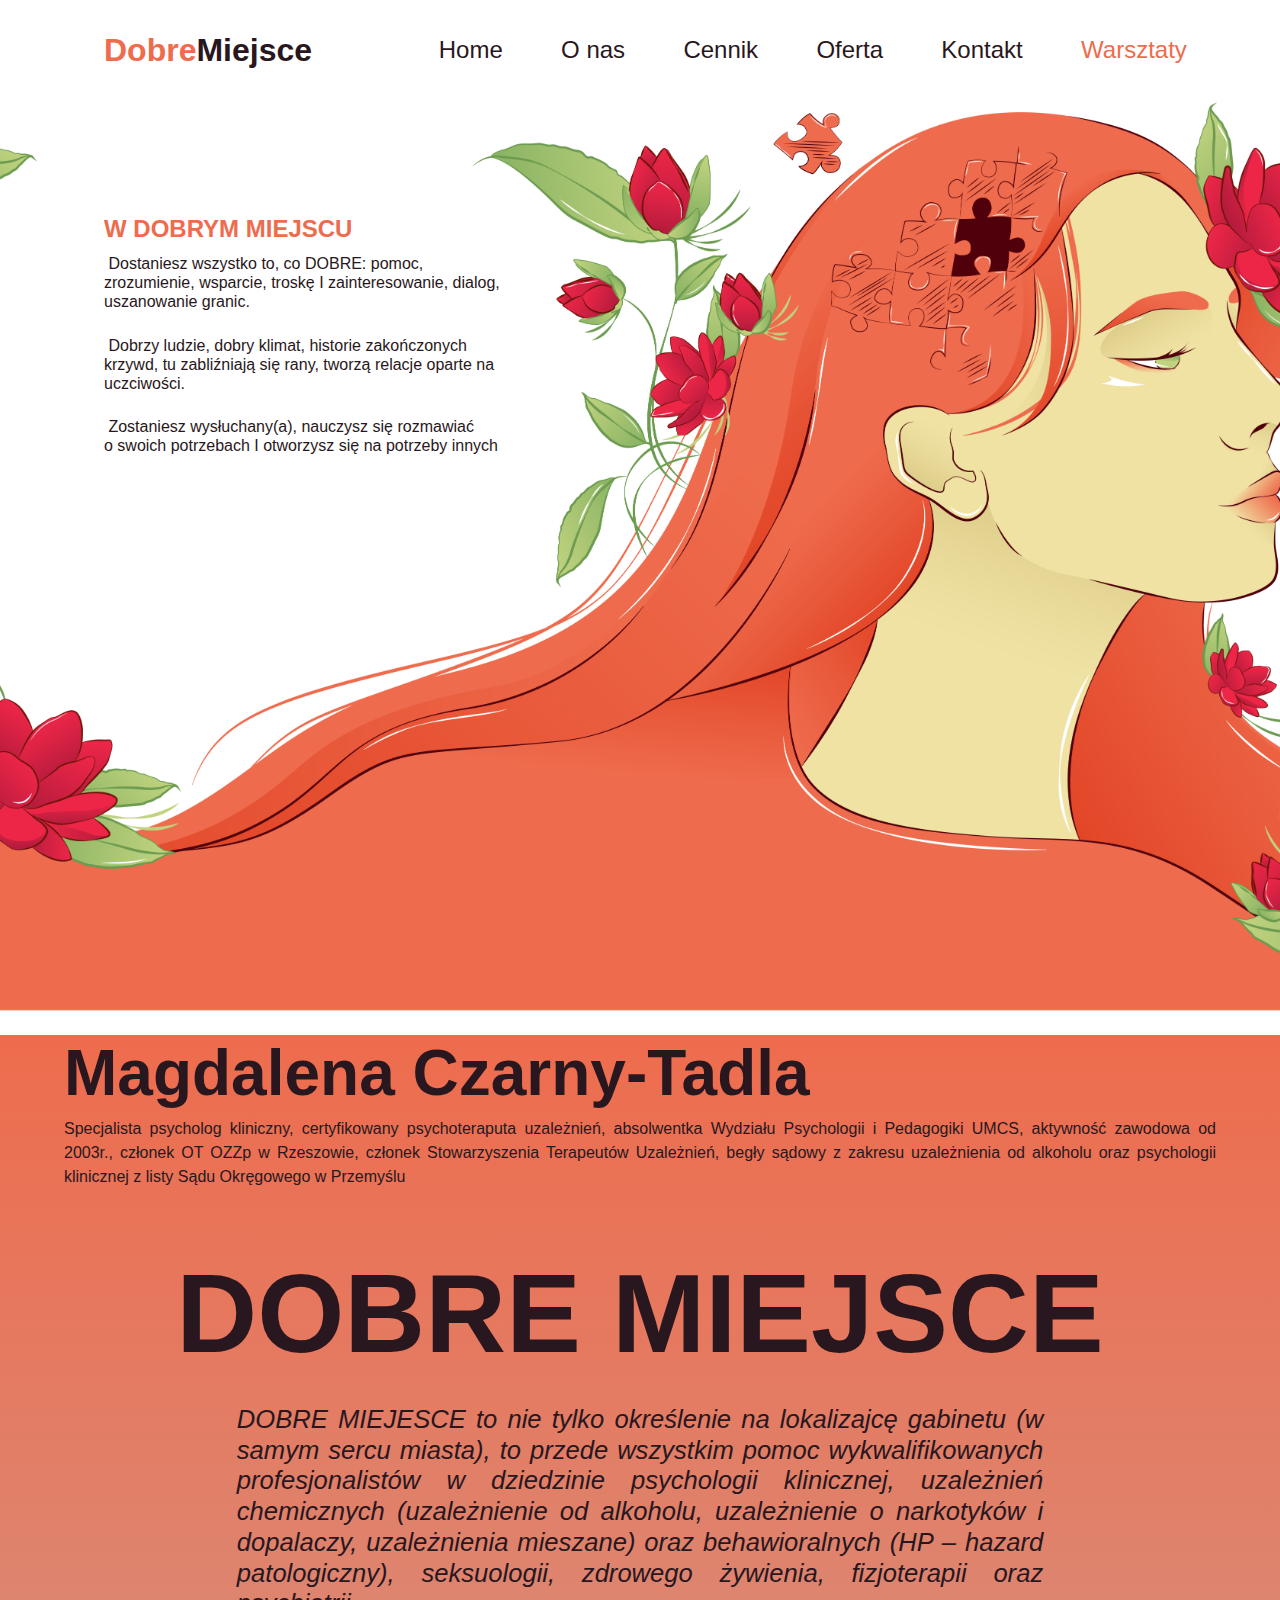
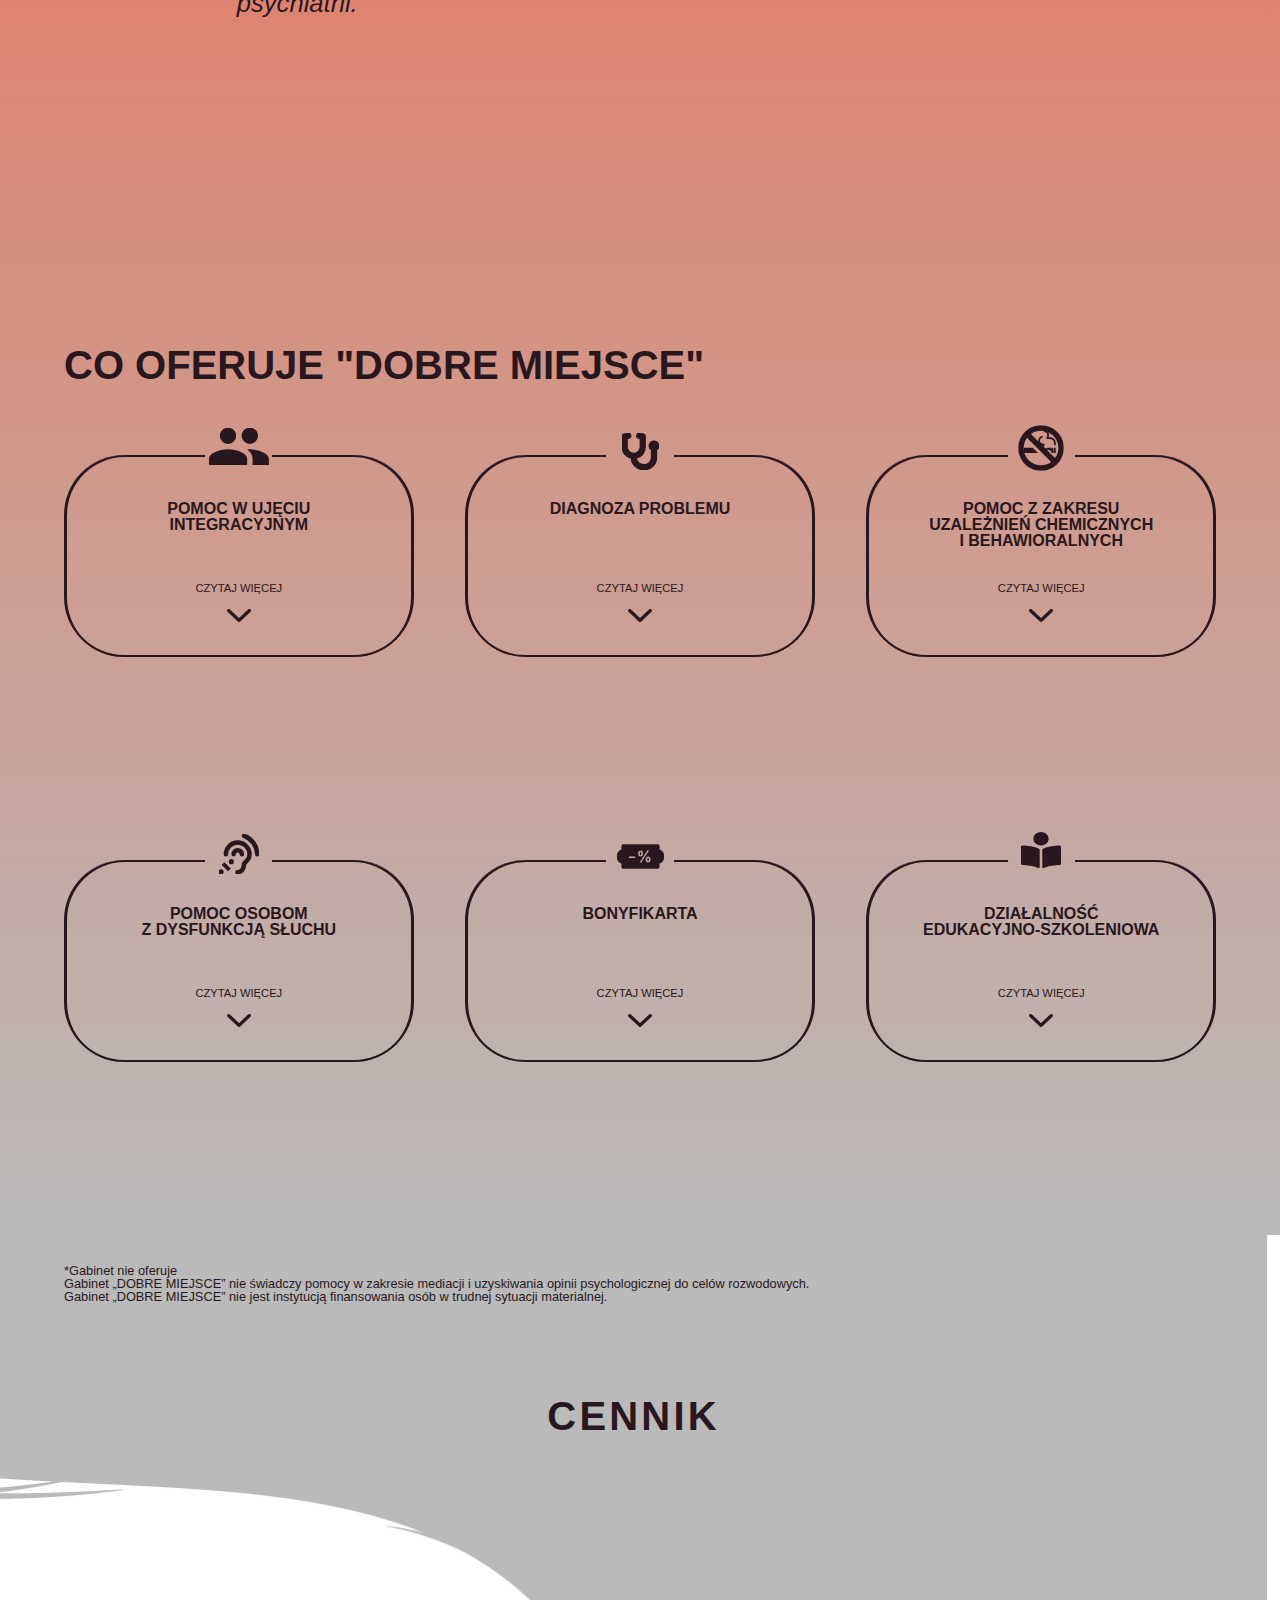
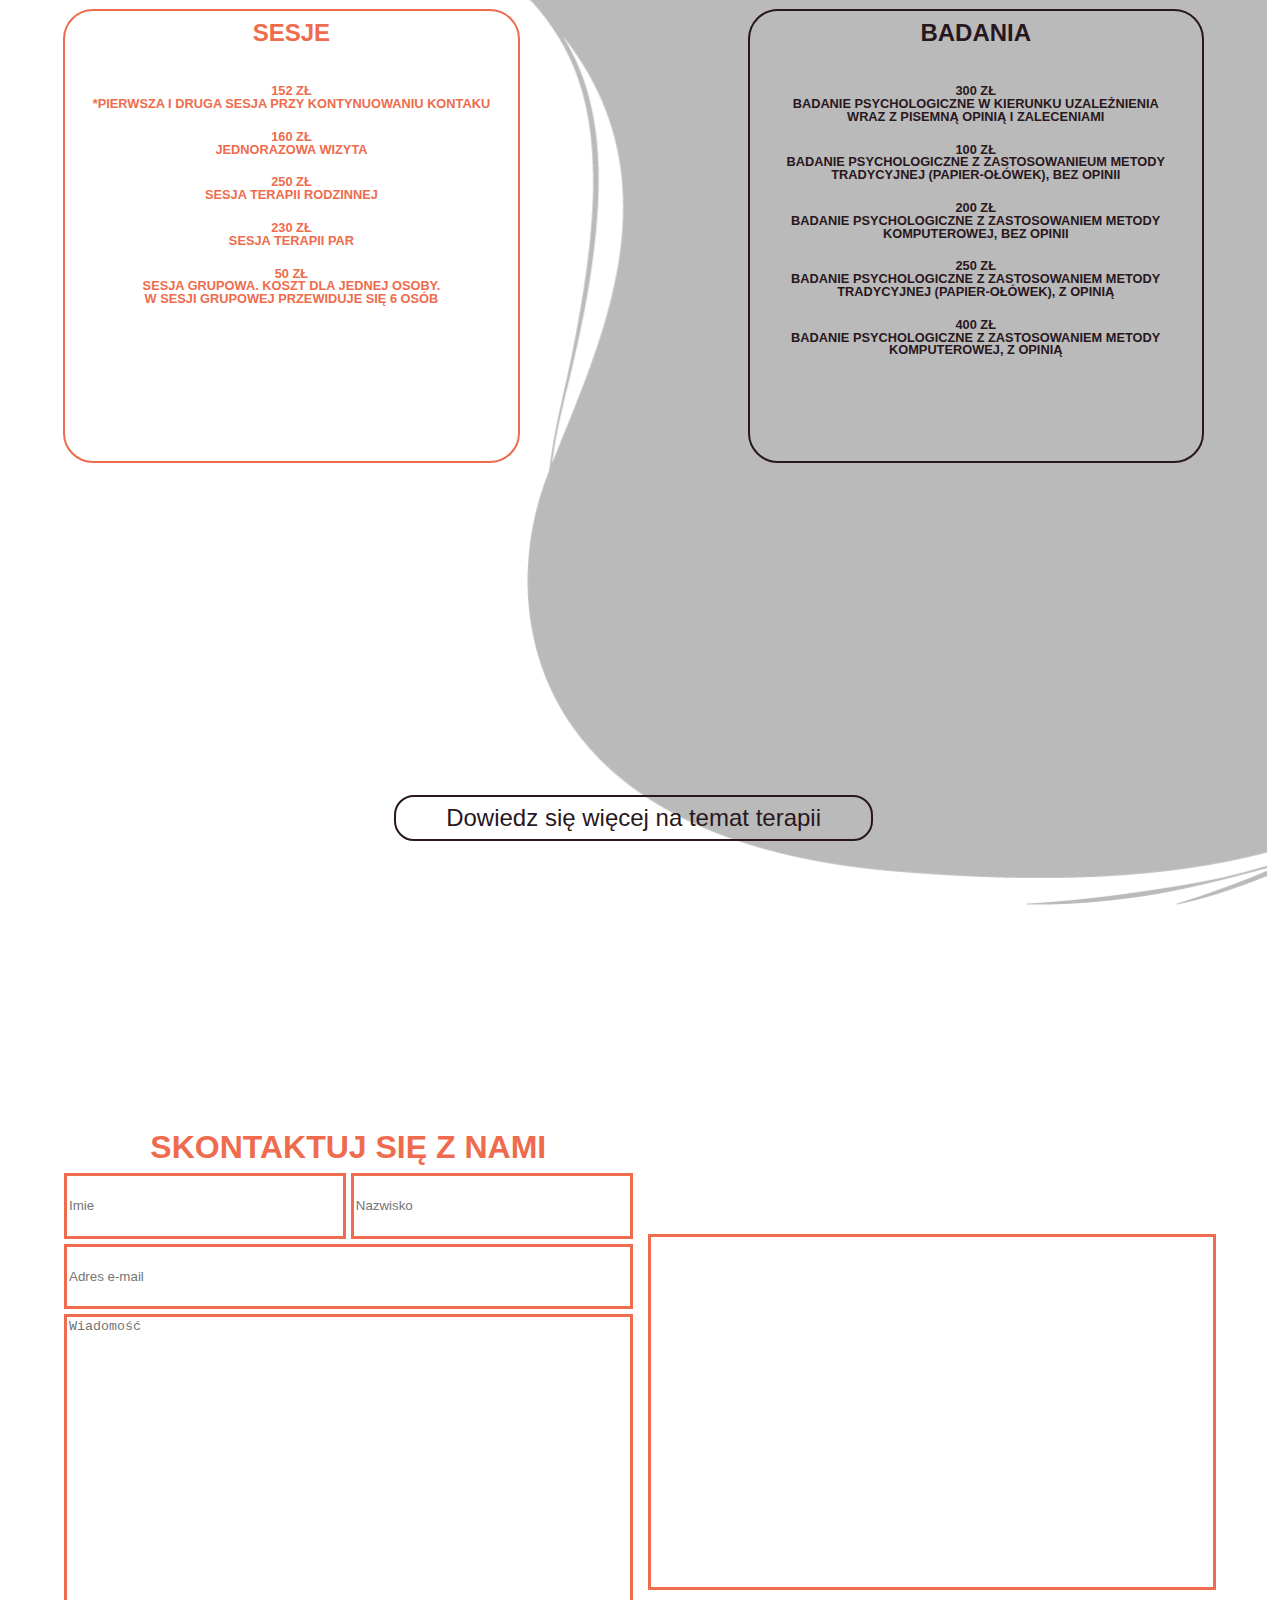
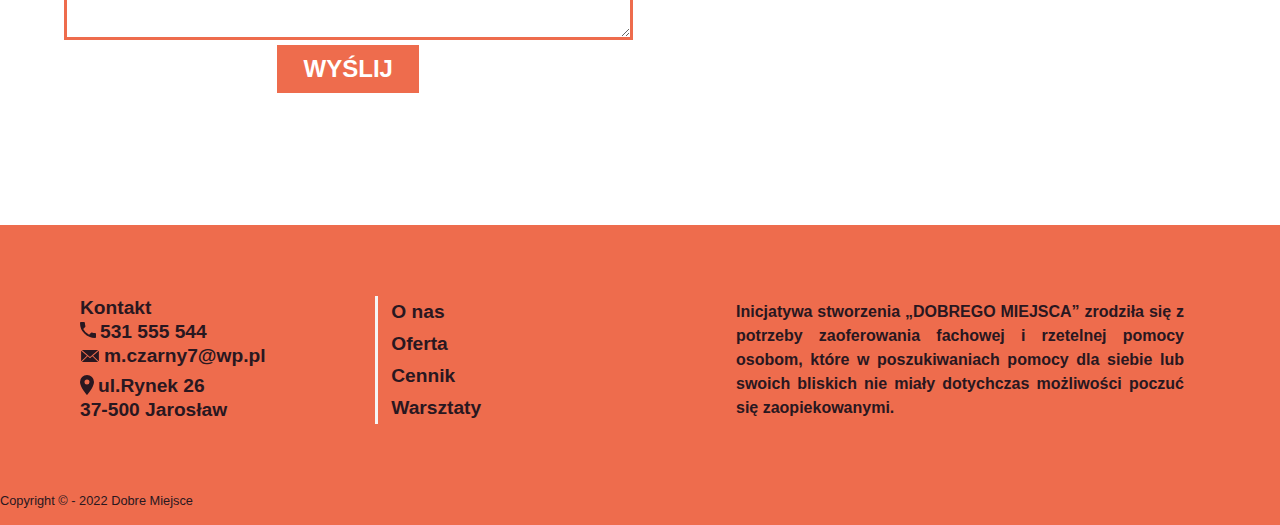
==== index.html @ 9f580832 "test2" ====
<!DOCTYPE html>
<html lang="en">
<head>
    <meta charset="UTF-8">
    <meta http-equiv="X-UA-Compatible" content="IE=edge">
    <meta name="viewport" content="width=device-width, initial-scale=1.0">
    <link rel="stylesheet" href="./styles/app.css">
    <title>Dobre Miejsce</title>
</head>
<body>
    <div class="backgroundImage">
    <nav>
        <h1><span>Dobre</span>Miejsce</h1>
        <ul class="nav-menu">
            <li class="nav-item"><a class="nav-link" href="#">Home</a></li>
            <li class="nav-item"><a class="nav-link" href="#">O nas</a></li>
            <li class="nav-item"><a class="nav-link" href="#">Cennik</a></li>
            <li class="nav-item"><a class="nav-link" href="#">Oferta</a></li>
            <li class="nav-item"><a class="nav-link" href="#">Kontakt</a></li>
            <li class="nav-item"><a class="nav-link" id="warsztaty" href="#">Warsztaty</a></li>
        </ul>
        <div class="hamburger">
            <span class="bar"></span>
            <span class="bar"></span>
            <span class="bar"></span>
        </div>
    </nav>
    <section id="main" class="section">
        <div id="welcomeText">
            <h1>W DOBRYM MIEJSCU</h1>
            <p class="firstText"> Dostaniesz wszystko to, co DOBRE: pomoc, zrozumienie,
                wsparcie, troskę I zainteresowanie, dialog, uszanowanie
                granic.</p>
            <p class="firstText">
                 Dobrzy ludzie, dobry klimat, historie zakończonych<br>
                krzywd, tu zabliźniają się rany, tworzą relacje oparte na<br> 
                uczciwości.
            </p>
            <p class="firstText">
                 Zostaniesz wysłuchany(a), nauczysz się rozmawiać<br>
                o swoich potrzebach I otworzysz się na potrzeby innych<br>
            </p>
        </div>
    </section>
</div>
<div id="background-section">
    <section id="about" class="section">
        <h2>
            Magdalena Czarny-Tadla
        </h2>
        <p>
            Specjalista psycholog kliniczny, certyfikowany psychoteraputa uzależnień, absolwentka 
            Wydziału Psychologii i Pedagogiki UMCS, aktywność zawodowa od 2003r., członek OT OZZp 
            w Rzeszowie, członek Stowarzyszenia Terapeutów Uzależnień, begły sądowy z zakresu uzależnienia 
            od alkoholu oraz psychologii klinicznej z listy Sądu Okręgowego w Przemyślu
        </p>
        <div id="banner">
            <p id="header">DOBRE MIEJSCE</p>
            <blockquote>DOBRE MIEJESCE to nie tylko określenie na lokalizajcę gabinetu (w samym sercu
                miasta), to przede wszystkim pomoc wykwalifikowanych profesjonalistów w dziedzinie psychologii
                klinicznej, uzależnień chemicznych (uzależnienie od alkoholu, uzależnienie o narkotyków i dopalaczy,
                uzależnienia mieszane) oraz behawioralnych (HP – hazard patologiczny), seksuologii, zdrowego
                żywienia, fizjoterapii oraz psychiatrii.</blockquote>
        </div>
    </section>

    <section id="offer" class="section">
        <h2>CO OFERUJE "DOBRE MIEJSCE"</h2>
        <div id="panels">
        <div class="offerPanel" >
            <img class="icon first-icon" src="./icons/Icon material-people.svg" alt="icon people">
            <p>Pomoc w ujęciu<br>
                integracyjnym
            </p>
            <span class="readMore">czytaj więcej</span>
        </div>
        <div class="offerPanel">
            <img class="icon second-icon" src="/icons/Icon awesome-stethoscope.svg" alt="icon people">
            <p>Diagnoza Problemu</p>
            <span class="readMore">czytaj więcej</span>
        </div>
        <div class="offerPanel">
            <img class="icon third-icon" src="/icons/Icon ionic-logo-no-smoking.svg" alt="icon people">
            <p> pomoc z zakresu <br>
                Uzależnień Chemicznych<br>
                I BEhawioralnych
            </p>
            <span class="readMore">czytaj więcej</span>
        </div>
        <div class="offerPanel">
            <img class="icon fourth-icon" src="/icons/Icon awesome-assistive-listening-systems.svg" alt="icon people">
            <p>
                Pomoc osobom <br>
                z Dysfunkcją Słuchu
            </p>
            <span class="readMore">czytaj więcej</span>
        </div>
        <div class="offerPanel">
            <img class="icon fifth-icon" src="/icons/Icon metro-discout.svg" alt="icon people">
            <p>BonyFikarta</p>
            <span class="readMore">czytaj więcej</span>
        </div>
        <div class="offerPanel">
            <img class="icon sixth-icon" src="/icons/Icon awesome-book-reader.svg" alt="icon people">
            <p>działalność<br>
                Edukacyjno-szkoleniowa
            </p>
            <span class="readMore">czytaj więcej</span>
        </div>
    </div>
      

        <p>
            <span>*Gabinet nie oferuje</span><br>
            Gabinet „DOBRE MIEJSCE” nie świadczy pomocy w zakresie mediacji i uzyskiwania opinii psychologicznej do celów rozwodowych. <br>
            Gabinet „DOBRE MIEJSCE” nie jest instytucją finansowania osób w trudnej sytuacji materialnej.
        </p>
    </section>
</div>
<div id="pricingBackground">
    <section id="pricing" class="section">
        <h2>CENNIK</h2>
        <div class="pricingPanel first">
            <h3 id="session">SESJE</h3>
            <ul id="session-list">
                <li>
                    <span>152 ZŁ</span><br>
                    *PIERWSZA I DRUGA SESJA PRZY KONTYNUOWANIU KONTAKU
                </li>
                <li>
                    <span>160 ZŁ</span><br>
                    JEDNORAZOWA WIZYTA
                </li>
                <li>
                    <span>250 ZŁ</span><br>
                    SESJA TERAPII RODZINNEJ
                </li>
                <li>
                    <span>230 ZŁ</span><br>
                    SESJA TERAPII PAR
                </li>
                <li>
                    <span>50 ZŁ</span><br>
                    SESJA GRUPOWA. KOSZT DLA JEDNEJ OSOBY.<br>
                    W SESJI GRUPOWEJ PRZEWIDUJE SIĘ 6 OSÓB
                </li>
            </ul>
        </div>
        <div class="pricingPanel second">
            <h3>BADANIA</h3>
            <ul>
                <li>
                    <span>300 ZŁ</span><br>
                    BADANIE PSYCHOLOGICZNE W KIERUNKU UZALEŻNIENIA<br>
                    WRAZ Z PISEMNĄ OPINIĄ I ZALECENIAMI
                </li>
                <li>
                    <span>100 ZŁ</span><br>
                    BADANIE PSYCHOLOGICZNE Z ZASTOSOWANIEUM METODY<br>
                    TRADYCYJNEJ (PAPIER-OŁÓWEK), BEZ OPINII
                </li>
                <li>
                    <span>200 ZŁ</span><br>
                    BADANIE PSYCHOLOGICZNE Z ZASTOSOWANIEM METODY<br>
                    KOMPUTEROWEJ, BEZ OPINII
                </li>
                <li>
                    <span>250 ZŁ</span><br>
                    BADANIE PSYCHOLOGICZNE Z ZASTOSOWANIEM METODY<br>
                    TRADYCYJNEJ (PAPIER-OŁÓWEK), Z OPINIĄ
                </li>
                <li>
                    <span>400 ZŁ</span><br>
                    BADANIE PSYCHOLOGICZNE Z ZASTOSOWANIEM METODY<br>
                    KOMPUTEROWEJ, Z OPINIĄ
                </li>
            </ul>
        </div>
        <div class="pill">
            <p>Dowiedz się więcej na temat terapii</p>
        </div>
    </section>
    
</div>
    <section class="section contact">
        <div id="form">
        <h2>skontaktuj się z nami</h2>
        <form action="https://formsubmit.co/9efb385471bfaf2d9e613dfd58ca36d4" method="POST">
            <input type="text" placeholder="Imie">
            <input type="text" placeholder="Nazwisko">
            <input type="email" placeholder="Adres e-mail">
            <textarea name="message" placeholder="Wiadomość"></textarea>
            <input type="submit" value="Wyślij">
        </form>
    </div>
        <div id="map">
            <iframe src="https://www.google.com/maps/embed?pb=!1m18!1m12!1m3!1d2563.618296302615!2d22.68061001559918!3d50.01850917941807!2m3!1f0!2f0!3f0!3m2!1i1024!2i768!4f13.1!3m3!1m2!1s0x473c9bd9893a6149%3A0x7a4d7e8f9d853c4e!2sRynek%2026%2C%2037-500%20Jaros%C5%82aw!5e0!3m2!1sen!2spl!4v1659442892179!5m2!1sen!2spl"   allowfullscreen="" loading="lazy" referrerpolicy="no-referrer-when-downgrade"></iframe>
        </div>
    </section>
    <footer>
        <div id="contact">
            <div id="contact-data">
            <h4>Kontakt</h4>
        <ul>
            <li>531 555 544</li>
            <li>m.czarny7@wp.pl</li>
            <li>ul.Rynek 26 <br> 37-500 Jarosław</li>
        </ul>
        </div>
        <div id="contact-menu">
            <ul>
                <li>O nas</li>
                <li>Oferta</li>
                <li>Cennik</li>
                <li>Warsztaty</li>
            </ul>
        </div>
        </div>
        <div id="qouteText">
            Inicjatywa stworzenia „DOBREGO MIEJSCA” zrodziła się 
            z potrzeby zaoferowania fachowej i rzetelnej
            pomocy osobom, które w poszukiwaniach 
            pomocy dla siebie lub swoich bliskich nie miały dotychczas
            możliwości poczuć się zaopiekowanymi.
        </div>

        <span id="copyright">Copyright &copy; - 2022 Dobre Miejsce</span>
    </footer>
   
<script src="./scripts/script.js"></script>
</body>
</html>
---- styles/app.css ----
html, body, div, span, applet, object, iframe,
h1, h2, h3, h4, h5, h6, p, blockquote, pre,
a, abbr, acronym, address, big, cite, code,
del, dfn, em, img, ins, kbd, q, s, samp,
small, strike, strong, sub, sup, tt, var,
b, u, i, center,
dl, dt, dd, ol, ul, li,
fieldset, form, label, legend,
table, caption, tbody, tfoot, thead, tr, th, td,
article, aside, canvas, details, embed, 
figure, figcaption, footer, header, hgroup, 
menu, nav, output, ruby, section, summary,
time, mark, audio, video {
	margin: 0;
	padding: 0;
	border: 0;
	font-size: 100%;
	font: inherit;
	vertical-align: baseline;
}
/* HTML5 display-role reset for older browsers */
article, aside, details, figcaption, figure, 
footer, header, hgroup, menu, nav, section {
	display: block;
}
body {
	line-height: 1;
}
ol, ul {
	list-style: none;
}
blockquote, q {
	quotes: none;
}
blockquote:before, blockquote:after,
q:before, q:after {
	content: '';
	content: none;
}
table {
	border-collapse: collapse;
	border-spacing: 0;
}
@import url('https://fonts.googleapis.com/css2?family=Anek+Latin:wght@300;400;500&family=Barlow+Semi+Condensed:wght@600;700&family=Caveat:wght@600;700&family=Montserrat:wght@200;400;500&family=Poppins:ital,wght@0,100;0,200;0,300;0,400;0,500;0,600;0,700;0,800;0,900;1,100;1,200;1,300;1,400;1,500;1,600;1,700&display=swap');
@import url('https://fonts.googleapis.com/css2?family=Anek+Latin:wght@300;400;500&family=Barlow+Semi+Condensed:wght@600;700&family=Caveat:wght@600;700&family=Montserrat:ital,wght@0,100;0,200;0,400;0,500;0,600;0,700;0,800;1,100;1,200;1,300;1,400;1,500;1,600;1,700&family=Poppins:ital,wght@0,100;0,200;0,300;0,400;0,500;0,600;0,700;0,800;0,900;1,100;1,200;1,300;1,400;1,500;1,600;1,700&display=swap');
@import url('https://fonts.googleapis.com/css2?family=Roboto+Slab:wght@300;400;500&display=swap');
@import url('https://fonts.googleapis.com/css2?family=Montserrat:wght@100;400;600&display=swap');

:root{
    --primary-font: 'Poppins', sans-serif;
    --primary-color: #EE6C4D;
    --text-color: #291720;
    --secondary-font : 'Roboto Slab';
    --background-color: #BABABA;
}

body{
    font-family: var(--primary-font);  
    color: var(--text-color);
  
    scroll-behavior: smooth;
    overflow-x: hidden;
   
}
.backgroundImage{
    background-image: url(/img/background.png);
    background-repeat: no-repeat;
    background-position: top;
    background-size: cover;
    width: 100vw;
}

#background-section{
    background: linear-gradient(var(--primary-color), var(--background-color));
}
/* #wrapper-main{
    background-image: url(/img/2.svg);
    background-position: top;
    background-repeat: no-repeat;
    background-size: contain;
} */
.section{
    height: 100vh;
    width: 90%;
    margin: 0 auto;
}
nav{
    width: 90%;
    height: 100px;
    margin: 0 auto;
    display: flex;
    flex-direction: row;
    align-items: center;
    justify-content: space-between;
}
nav > ul{
    width: 70%;
    display: flex;
    flex-direction: row;
    justify-content: space-around;
    align-items: center;
    list-style: none;
}
nav > ul > li > a{
    text-decoration: none;
    color: var(--text-color);
    font-size: 1.5rem;
}
#warsztaty{
    color: var(--primary-color);
}
nav > h1{
    font-weight:bolder;
    font-size: 2rem;
    margin-left: 2.5rem;
}
nav > h1 > span{
    color: var(--primary-color);
}
.hamburger{
    display: none;
    cursor: pointer;
}
.bar{
    display: block;
    width: 25px;
    height: 3px;
    margin: 5px auto;
    -webkit-transition: all 0.3s ease-in-out;
    transition: all 0.3s ease-in-out;
    background: var(--text-color);
}

#welcomeText{
    line-height: 1.2;
    width: 40%;
    height: 50%;
    display: block;
    margin-top: 10%;
    margin-left: 2.5rem;
  
}
#welcomeText > h1{
    margin-bottom: 10px;
    font-size: 2.5rem;
    font-weight: 600;
    color: var(--primary-color);
}
#welcomeText > p{
    margin-bottom: 1.5rem;
    font-weight: 400;
    font-size: 1rem;
}
.firstText::before{
    content: url(/icons/arrow.svg);
}
#about > h2{
    font-size: 4rem;
    font-weight: 600;
    margin-bottom: 5px;
    line-height: 1.2;
    margin-top: -2px;
}
#about > p{
    text-align: justify;
    font-size: 1.5;
    font-weight: 500;
    line-height: 1.5;
}
#banner{
    width: 100%;
    margin: 0 auto;
    display: flex;
    justify-content: center;
    align-items: center;
    flex-direction: column;
    text-align: justify;
    line-height: 1.2;
    margin-top: 5%;
    font-family: 'Montserrat', sans-serif;
}
#header{
    font-size: 7rem;
    font-weight: 600;
    
}
#banner > blockquote{
    width: 70%;
    font-size: 1.6rem;
    font-style: italic;
    margin-top: 2%;
}
#offer > h2{
    line-height: 1.5;
    font-size: 2.5rem;
    font-weight: 600;
    width: 100%;
}
#offer{
    display: flex;
    justify-content: space-between;
    flex-direction: row;
    flex-wrap: wrap;
  
}
#panels{
    padding-top: 60px;
    width: 100%;
    display: flex;
    justify-content: space-between;
    flex-direction: row;
    flex-wrap: wrap;
    height: 90%;
    overflow: hidden;
}
.offerPanel{
width: 30%;
height: 200px;
border: 2px solid var(--text-color);
border-top: none;
position: relative;
border-radius: 60px;
display: flex;
gap: 2rem;
justify-content: center;
align-items: center;
flex-direction: column;
text-align: center;
text-transform: uppercase;
font-weight: 700;
transition: all 0.3s ease-in-out;
}
.offerPanel::before{
    content: "";
    position: absolute;
    left: -1px;
    top: 0;
    width: 40%;
    border-top: 2px solid var(--text-color);
    border-left: 2px solid var(--text-color);
    border-top-left-radius: 60px;
    border-bottom-left-radius: 60px;
    
    height: 100%;
}
.offerPanel::after{
    content: "";
    position: absolute;
    right: -1px;
    top: 0;
    width: 40%;
    border-top: 2px solid var(--text-color);
    border-right: 2px solid var(--text-color);
    border-top-right-radius: 60px;
    border-bottom-right-radius: 60px;
    
    height: 100%;
}

.offerPanel > p {
    width: 100%;
    height: 25%;
    text-align: center;
    transition: 0.3s ease-in-out;
}
.offerPanel .icon{
    position: absolute;
    transform: scale(0.6);
    display: block;
    background-color: inherit;
    
}
.first-icon{
    top: -40px;
}
.second-icon{
    top: -35px;
}
.third-icon{
    top: -45px;
}
.fourth-icon{
    top: -40px;
}
.fifth-icon{
    top: -25px;
    
}
.sixth-icon{
    top: -40px;
}
.expand-panel{
    height: 350px;
}
.expandPanelText{
    position: absolute;
    
    top: 15%;
    font-size: 0.8rem;
    font-weight: 400;
    text-transform: none;
    padding-left: 20px;
    padding-right: 20px;
    max-width: 350px;
}

.opacity{
    opacity: 0;
    display: none;
}
.transform{
    
    transform: translateY(100px) rotate(180deg);
}
.readMore{
    width: 6rem;
    font-size: 0.7rem;
    font-weight: 500;
    align-self: center;
    cursor: pointer;
    transition: all 0.3s ease-in-out;
    
}
.readMore::after{
    content: url(/icons/Icon\ ionic-ios-arrow-down.svg);
    position: relative;
    top: 15px;
}
.pill{
    font-size: 1.5rem;
    margin: 0 auto;
    height: 2rem;
    display: flex;
    align-items: center;
    padding: 5px;
    padding-left: 50px;
    padding-right: 50px;
    border: 2px solid var(--text-color);
    border-radius: 20px;
    cursor: pointer;
    grid-row: 3/4;
    grid-column: 1/span 2;
    transition: all 0.4s ease-in-out;
}
.pill:hover{
    background-color: var(--text-color);
    color: lightgrey;
}
.pill-expand{
    transition: all 0.4s ease-in-out;
    height: auto;
    display: block;
    margin-bottom: 20px;
    padding-bottom: 20px;
    z-index: 0;
    background-color: var(--text-color);
    color: whitesmoke;
}
#offer > p{
    font-size: 0.8rem;
    width: 100%;
    text-align: justify;
}
#pricing{
   
    display: grid;
    grid-template-columns: 1fr 1fr;
    grid-template-rows: 10% 80% auto;
    gap: 20%;
 
}
#pricingBackground{
    width: 99vw;
    margin-top: -10px;
    height: calc(100vh + 400px);
    background-image: url(/img/Asset\ 3.png);
    background-size: cover;
    background-position: center;
}
#pricing > h2{
    margin-top: 15%;
    grid-row: 1/1;
    grid-column: 1/span 2;
    justify-self: center;
    font-size: 2.5rem;
    font-weight: 700;
    letter-spacing: 0.2rem;
    
}
.pricingPanel{
    border: 2px solid var(--text-color);
    margin-top: 25%;
    border-radius: 30px;
    height: 450px;
    display: flex;
    justify-content: flex-start;
    align-items: center;
    flex-direction: column;
    text-align: center;
    gap: 30px;
}
.first{
    grid-row: 2/2;
    grid-column: 1/1;
    border-color: var(--primary-color);
    
}
#session{
    color: var(--primary-color);
}
#session-list li{
    color: var(--primary-color);
}
.second{
    grid-row: 2/2;
    grid-column: 2/2;
}
.pricingPanel > h3{
    font-size: 1.5rem;
    font-weight: 700;
    margin-top: 10px;
    color: var(--text-color);
}
.pricingPanel > ul > li{
    padding: 10px;
    font-weight: 600;
    font-size: 1rem;
    color: var(--text-color);
}
.contact{
    display: grid;
    grid-template-columns: 1fr 1fr;
    gap: 15px;
}
.contact > #form{
    grid-row: 1/2;
    grid-column: 1/2;
    margin-top: 15%;
    display: grid;
    grid-template-rows: 1fr 4fr;
}
#map{
    grid-column: 2/3;
    display: flex;
    justify-content: center;
    align-items: center
}
#map iframe{
    width: 100%;
    height: 350px;
    margin-top: 13%;
    border: 3px solid var(--primary-color);
}
#form > h2{
    grid-row: 1/1;
    justify-self: center;
    align-self: flex-end;
    padding: 10px;
    text-transform: uppercase;
    font-size: 2rem;
    font-weight: 600;
    color: var(--primary-color);
}
#form > form {
    grid-row: 2/3;
    display: grid;
    grid-template-columns: 1fr 1fr;
    grid-template-rows: 10% 10% 50% 10%;
    gap: 5px;
}
#form > form > textarea{
    grid-column: 1/span 2;
    grid-row: 3/3;
    border: 3px solid var(--primary-color);
    
}
#form > form > input[type="email"]{
    grid-row: 2/3;
    grid-column: 1/span 2;
    border: 3px solid var(--primary-color);
}
#form > form > input:nth-of-type(1){
    grid-row: 1/1;
    grid-column: 1/2;
    border: 3px solid var(--primary-color);
}
#form > form > input:nth-of-type(2){
    grid-row: 1/1;
    grid-column: 2/3;
    border: 3px solid var(--primary-color);
}
#form > form > input[type="submit"]{
    height: 3rem;
    grid-column: 1/span 2;
    justify-self: center;
    width: 25%;
    background-color: var(--primary-color);
    color: white;
    text-transform: uppercase;
    font-size: 1.5rem;
    border: none;
    font-weight: 800;
    cursor: pointer;
}
footer{
    display: grid;
    height: 300px;
    width: 100%;
    grid-row: 2/3;
    grid-column: 1/span 2;
    background-color: var(--primary-color);
    grid-template-columns: 1fr 1fr;
    grid-template-rows: 90% 10%;
    
}
footer #contact{
    grid-column: 1/2;
    grid-row: 1/2;
    align-self: center;
    margin-left: 5rem;
    display: grid;
    grid-template-columns: 1fr 1fr;
    gap: 30px;

}

#contact > #contact-data{
    grid-column: 1/2;
    line-height: 1.5rem;
    color: var(--text-color);
    font-size: 1.2rem;
    font-weight: 600;
}
#contact > #contact-menu{
    border-left:3px solid whitesmoke;
    padding-left: 5%;
    line-height: 2rem;
    grid-column: 2/3;
    color: var(--text-color);
    font-size: 1.2rem;
    font-weight: 600;
}
#contact-data > ul > li:nth-of-type(1)::before{
    content: url(/icons/Icon\ material-local-phone.svg);
    padding-right: 4px;
}
#contact-data > ul > li:nth-of-type(2)::before{
    content: url(/icons/Icon\ zocial-email.svg);
    padding-right: 4px;
}
#contact-data > ul > li:nth-of-type(3)::before{
    content: url(/icons/Icon\ material-location-on.svg);
    position: relative;
    top: 5px;
    padding-right: 4px;
}
footer > #qouteText{
    grid-column: 2/3;
    grid-row: 1/2;
    align-self: center;
    justify-self: center;
    text-align: justify;
    line-height: 1.5rem;
    width: 70%;
    font-weight: 600;
}
#copyright{
    font-size: 0.8rem;
}


@media (max-width: 1300px){
    .backgroundImage{
        
    }
    #about{
        margin-top: -80px;
    }
    #welcomeText{
        width: 35%;
    }
    #welcomeText > h1{
        font-size: 1.5rem;    
    }
    #welcomeText > p{
        font-size: 1rem;
    }
    .pricingPanel > ul > li{
        font-size: 0.8rem;
    }

}
@media (max-width: 1200px){
    .backgroundImage{
       background-size: 120%;
        
    }
   
}
@media (max-width: 1000px){
    .backgroundImage{
      background: none;
         
     }
 #main{
        background-color: var(--primary-color);
        width: 100%;
        display: flex;
        flex-direction: column;
        align-items: center;
    }
    #welcomeText{
        width: 80%;
        display: grid;
        grid-template-columns: repeat(auto-fill, minmax(30%, 1fr));
        grid-template-rows: 1fr 1fr;
        margin: 0 auto;
        gap: 20px;
        transition: 0.5s ease-in
    }
    .hamburger{
        display: block;
    }
    .hamburger.active .bar:nth-child(2){
        opacity: 0;
    }
    .hamburger.active .bar:nth-child(1){
        transform: translateY(8px) rotate(45deg);
    }
    .hamburger.active .bar:nth-child(3){
        transform: translateY(-8px) rotate(-45deg);
    }
    .nav-menu{
        position: fixed;
        left: -100%;
        top: 70px;
        gap: 0;
        flex-direction: column;
        background-color: white;
        width: 100%;
        text-align: center;
        transition: 0.3s;
    }
    .nav-item{
        margin: 16px 0;
    }
    .nav-menu.active{
        left: 0;
    }
    #welcomeText >h1{
        grid-column: 1/span 3;
        
        color: whitesmoke;
        font-size: 2rem;
        text-align: center;
    }
    #welcomeText > p{
     
        font-weight: 700;
        text-align: center;
        font-size: 1.5rem;
    } 
    #welcomeText >p:nth-of-type(1){
        grid-column: 1/2;
        grid-row: 2/3;
    }
    #welcomeText >p:nth-of-type(2){
        grid-column: 2/3;
        grid-row: 2/3;
    }
    #welcomeText >p:nth-of-type(3){
        grid-column: 3/4;
        grid-row: 2/3;
    }
    #header{
        font-size: 3rem;
    }
    .offerPanel{
        width: 400px;
    }
    #panels{
        overflow-x: auto;
        overscroll-behavior-inline: contain;
        padding-bottom: 50px;
        height: auto;
        display: grid;
        grid-auto-flow: column;
        grid-auto-columns: 27%;
        gap: 25%;
    }
    #pricing{
        display: flex;
        flex-direction: column;
        gap: 0;
        align-items: center;
    }
    .pricingPanel{
        margin-top: 5%;
        width: 60%;
    }
    .first{
        border-color: var(--text-color);
    }
    #session{
        color: var(--text-color);
    }
    #session-list li{
        color: var(--text-color);
    }
    .contact{
        margin-top: 0;
        display: flex;
        flex-direction: column;
        height: 150vh;
    }
    .contact #form{
        height: 70%;
        width: 60%;
        align-self: center;
        margin-top: 0;
    }
    #form > h2{
        padding: 5px;
    }
    #map{
        display: block;
        width: 100%;
        height: 50%;
        padding: 10px;
    }
}
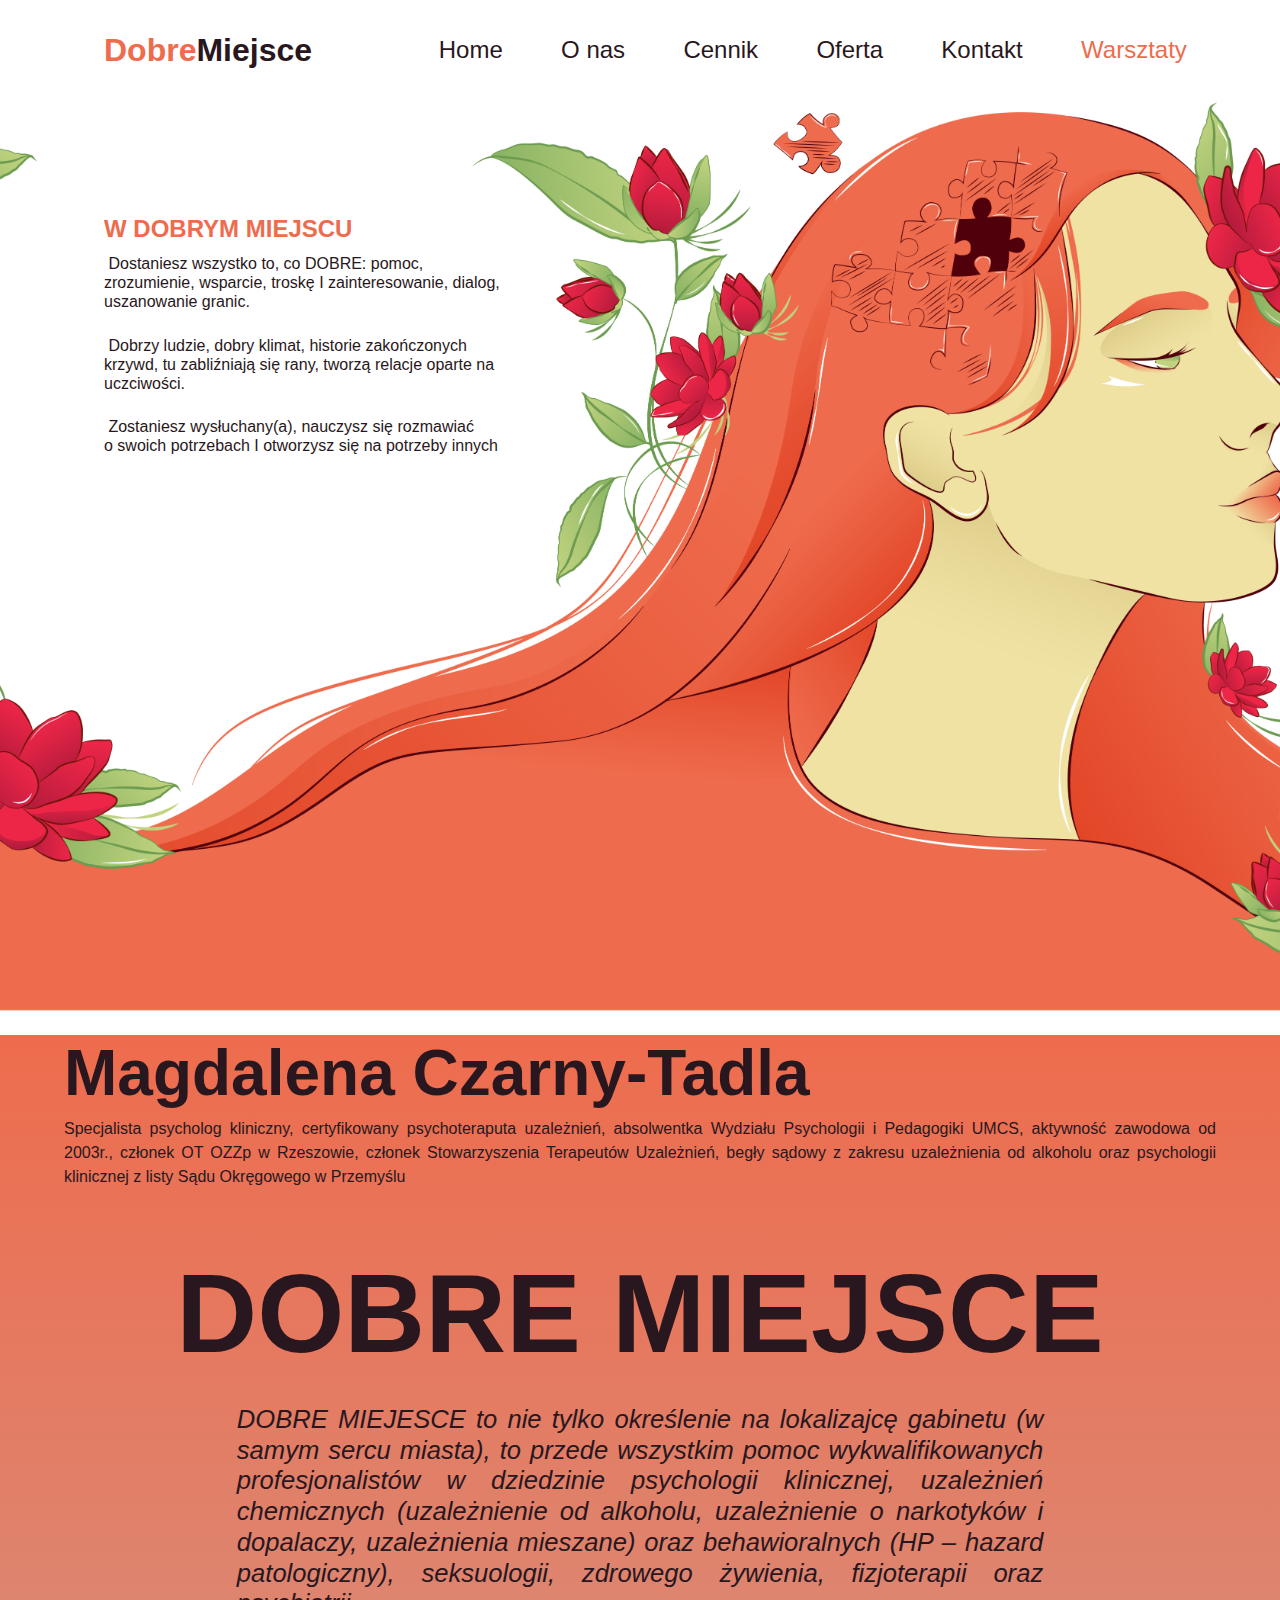
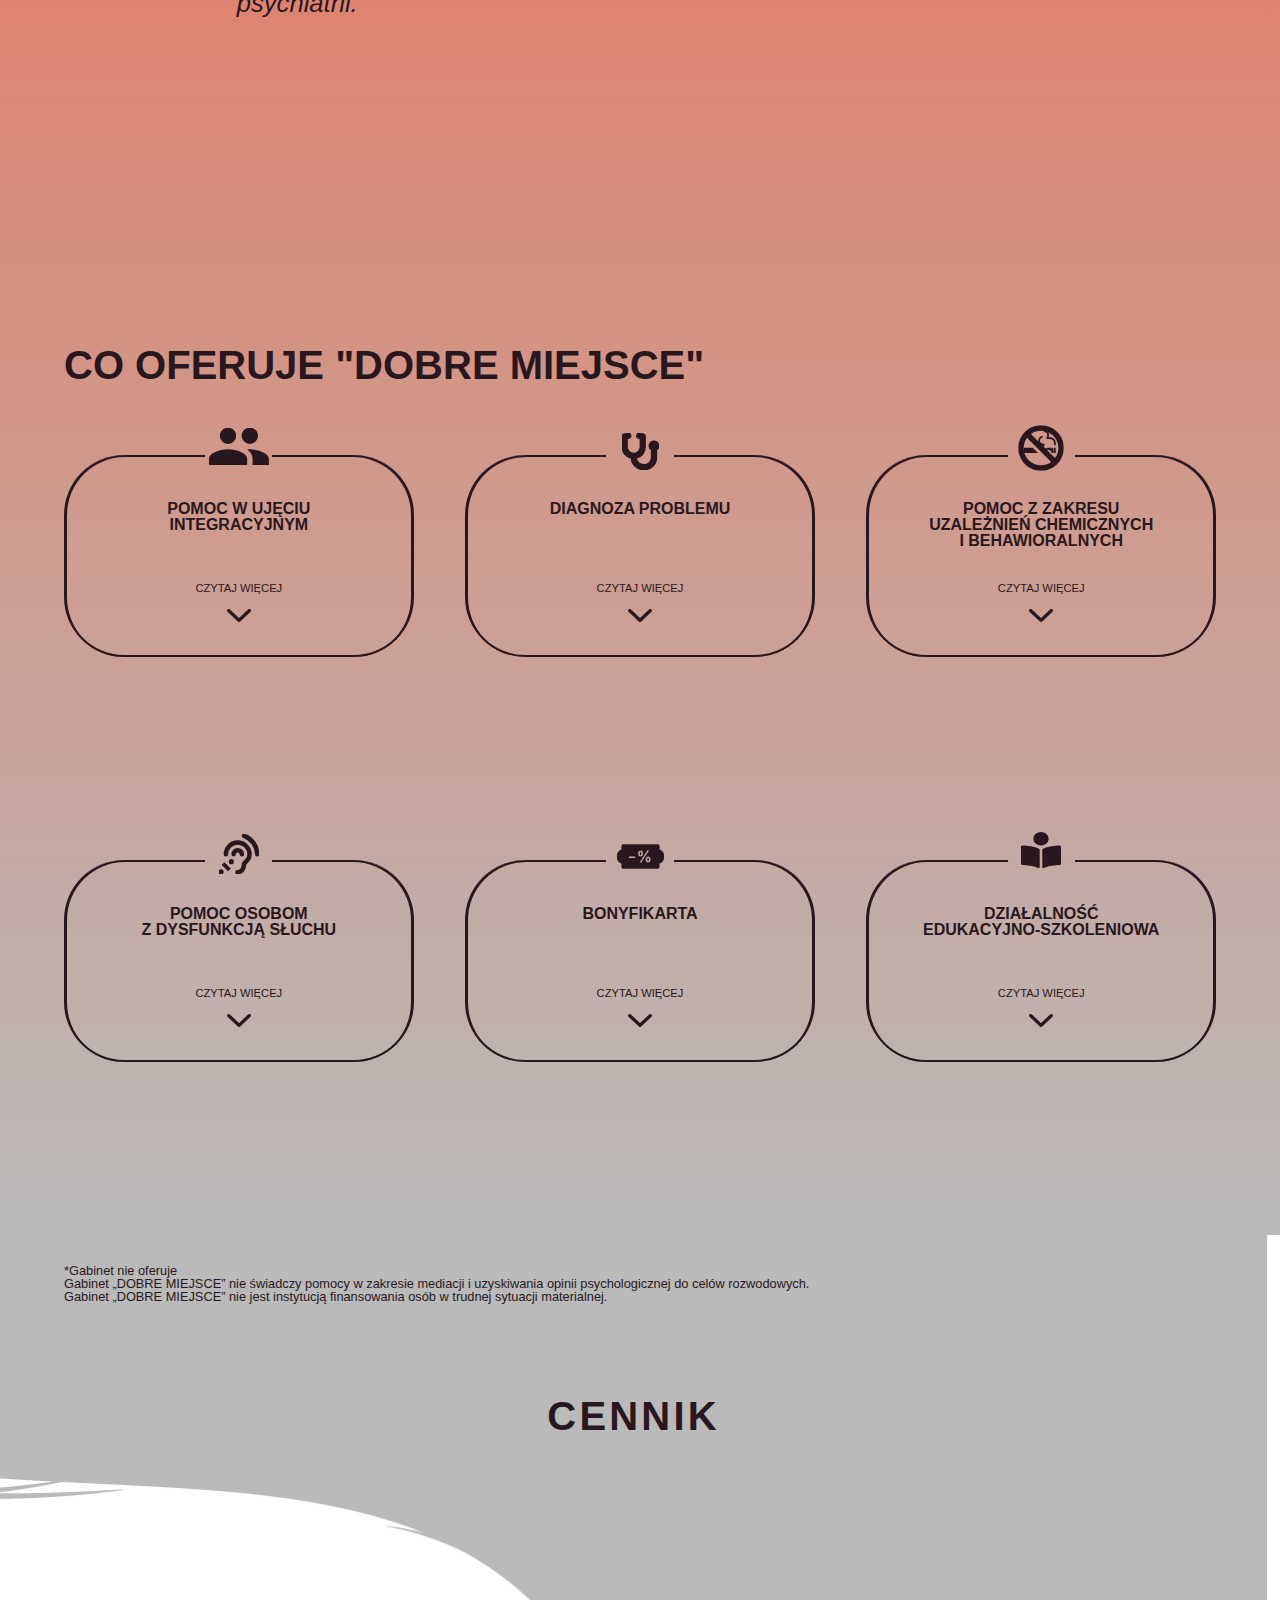
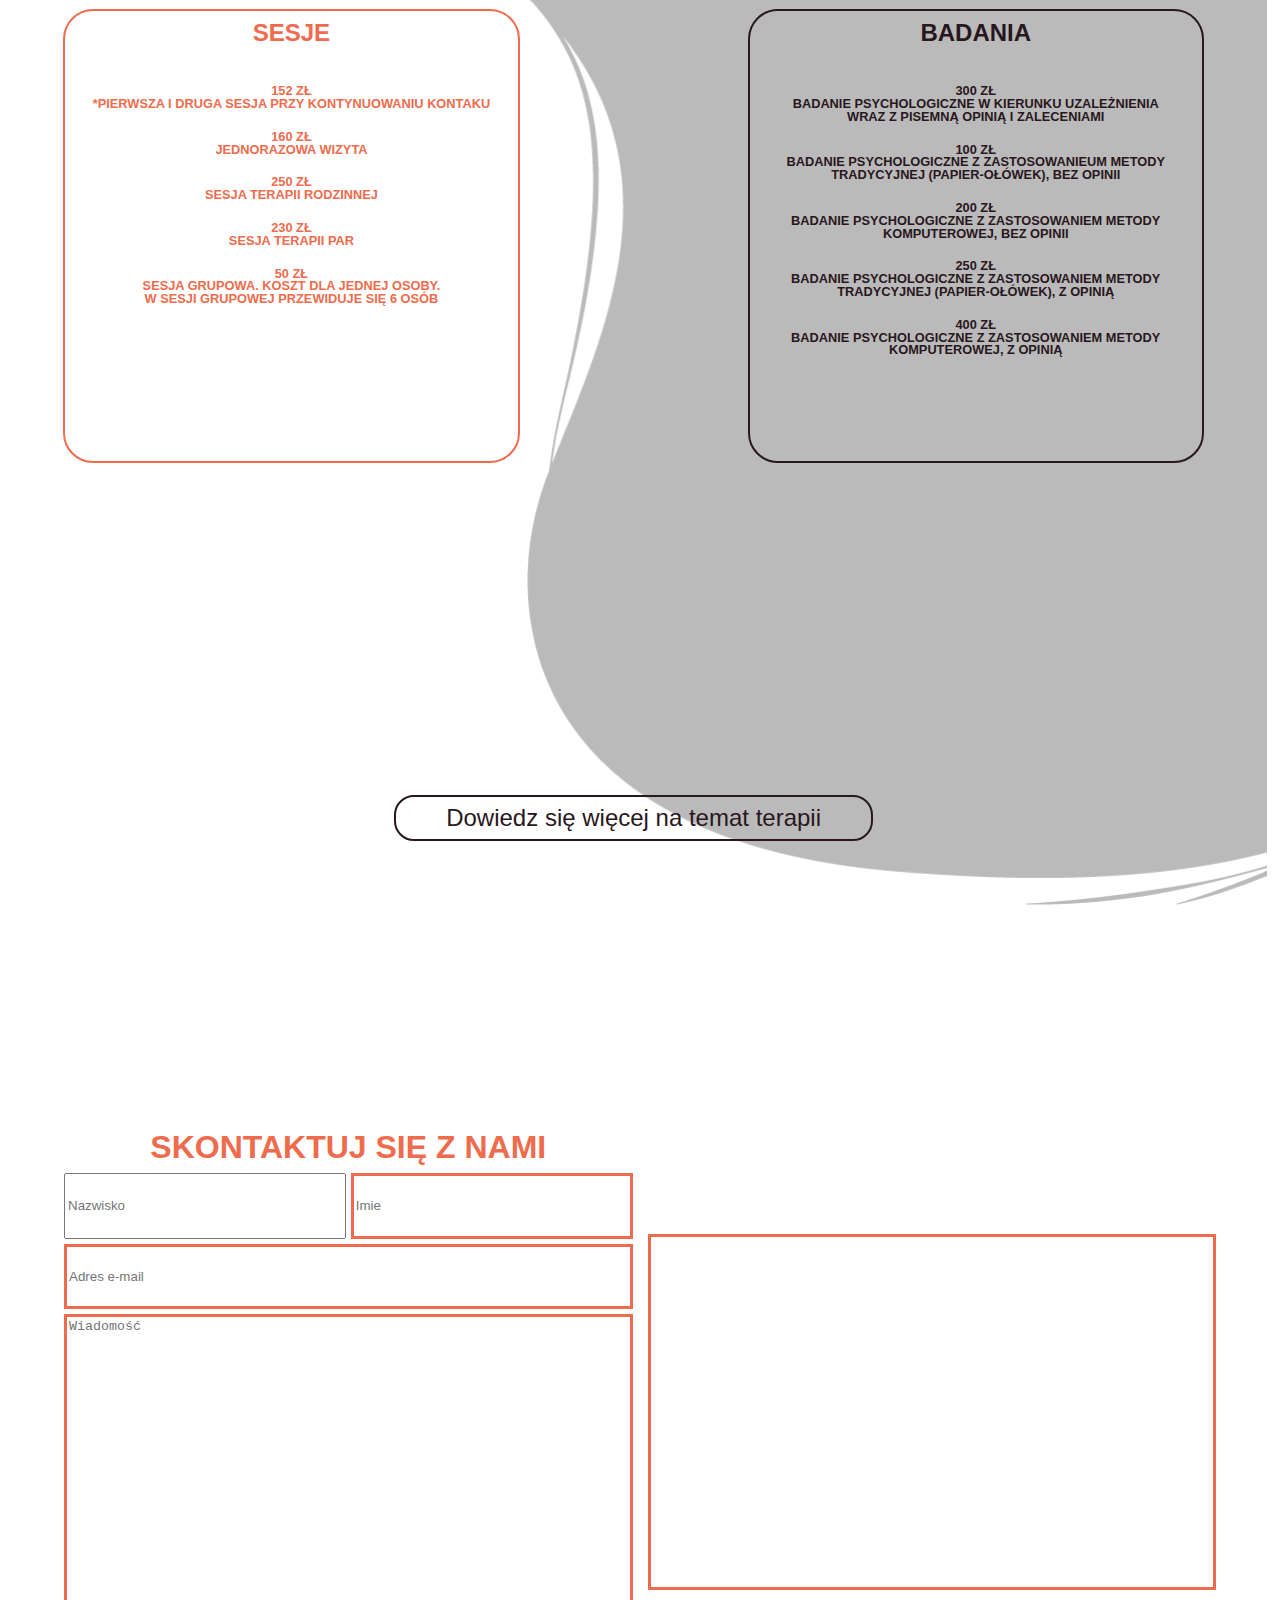
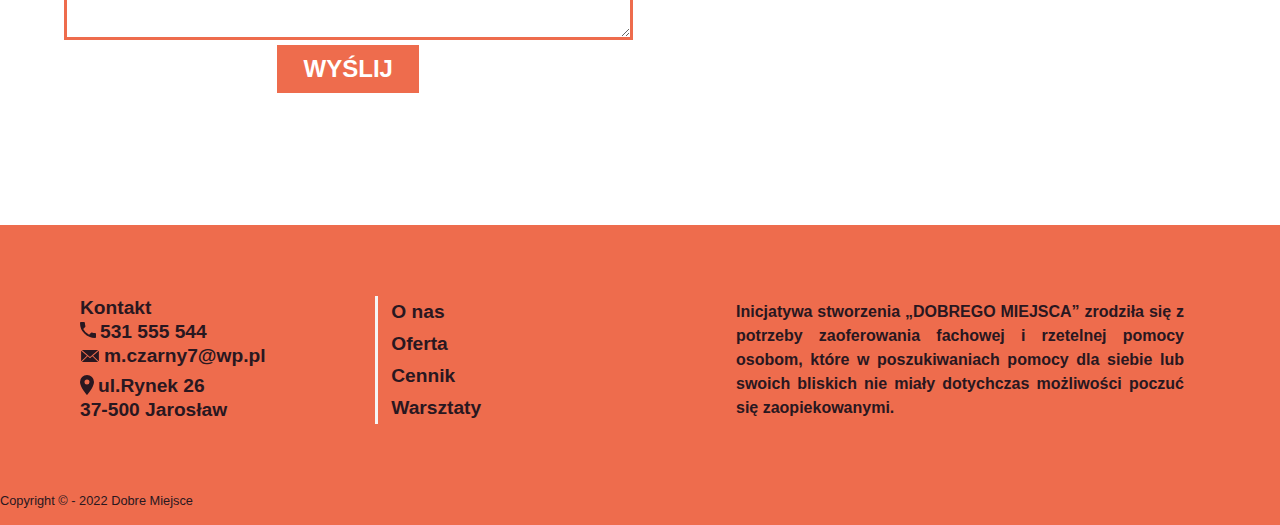
==== commit 48758d74: "adding success page" ====
--- a/index.html
+++ b/index.html
@@ -75,12 +75,12 @@
             <span class="readMore">czytaj więcej</span>
         </div>
         <div class="offerPanel">
-            <img class="icon second-icon" src="/icons/Icon awesome-stethoscope.svg" alt="icon people">
+            <img class="icon second-icon" src="./icons/Icon awesome-stethoscope.svg" alt="icon people">
             <p>Diagnoza Problemu</p>
             <span class="readMore">czytaj więcej</span>
         </div>
         <div class="offerPanel">
-            <img class="icon third-icon" src="/icons/Icon ionic-logo-no-smoking.svg" alt="icon people">
+            <img class="icon third-icon" src="./icons/Icon ionic-logo-no-smoking.svg" alt="icon people">
             <p> pomoc z zakresu <br>
                 Uzależnień Chemicznych<br>
                 I BEhawioralnych
@@ -88,7 +88,7 @@
             <span class="readMore">czytaj więcej</span>
         </div>
         <div class="offerPanel">
-            <img class="icon fourth-icon" src="/icons/Icon awesome-assistive-listening-systems.svg" alt="icon people">
+            <img class="icon fourth-icon" src="./icons/Icon awesome-assistive-listening-systems.svg" alt="icon people">
             <p>
                 Pomoc osobom <br>
                 z Dysfunkcją Słuchu
@@ -96,12 +96,12 @@
             <span class="readMore">czytaj więcej</span>
         </div>
         <div class="offerPanel">
-            <img class="icon fifth-icon" src="/icons/Icon metro-discout.svg" alt="icon people">
+            <img class="icon fifth-icon" src="./icons/Icon metro-discout.svg" alt="icon people">
             <p>BonyFikarta</p>
             <span class="readMore">czytaj więcej</span>
         </div>
         <div class="offerPanel">
-            <img class="icon sixth-icon" src="/icons/Icon awesome-book-reader.svg" alt="icon people">
+            <img class="icon sixth-icon" src="./icons/Icon awesome-book-reader.svg" alt="icon people">
             <p>działalność<br>
                 Edukacyjno-szkoleniowa
             </p>
@@ -186,11 +186,16 @@
         <div id="form">
         <h2>skontaktuj się z nami</h2>
         <form action="https://formsubmit.co/9efb385471bfaf2d9e613dfd58ca36d4" method="POST">
-            <input type="text" placeholder="Imie">
-            <input type="text" placeholder="Nazwisko">
-            <input type="email" placeholder="Adres e-mail">
-            <textarea name="message" placeholder="Wiadomość"></textarea>
-            <input type="submit" value="Wyślij">
+            <!--Honeypot-->
+            <input type="text" name=_honey" style="display: none;">
+            <!--Disable Captcha-->
+            <input type="hidden" name="_captcha" value="false">
+            <input type="hidden" name="_next" value="https://minio931.github.io/testingGoodPlace-web/success.html">
+            <input type="text" name="imie" placeholder="Imie">
+            <input type="text" name="nazwisko"placeholder="Nazwisko">
+            <input type="email" name="e-mail" placeholder="Adres e-mail">
+            <textarea name="wiadomosc" placeholder="Wiadomość"></textarea>
+            <input class="submit" type="submit" value="Wyślij">
         </form>
     </div>
         <div id="map">
--- a/styles/app.css
+++ b/styles/app.css
@@ -63,7 +63,7 @@
    
 }
 .backgroundImage{
-    background-image: url(/img/background.png);
+    background-image: url("/img/background.png");
     background-repeat: no-repeat;
     background-position: top;
     background-size: cover;
@@ -322,7 +322,7 @@
     
 }
 .readMore::after{
-    content: url(/icons/Icon\ ionic-ios-arrow-down.svg);
+    content: url("/icons/Icon\ ionic-ios-arrow-down.svg");
     position: relative;
     top: 15px;
 }
@@ -479,12 +479,12 @@
     grid-column: 1/span 2;
     border: 3px solid var(--primary-color);
 }
-#form > form > input:nth-of-type(1){
+#form > form > input:nth-of-type(3){
     grid-row: 1/1;
     grid-column: 1/2;
     border: 3px solid var(--primary-color);
 }
-#form > form > input:nth-of-type(2){
+#form > form > input:nth-of-type(4){
     grid-row: 1/1;
     grid-column: 2/3;
     border: 3px solid var(--primary-color);
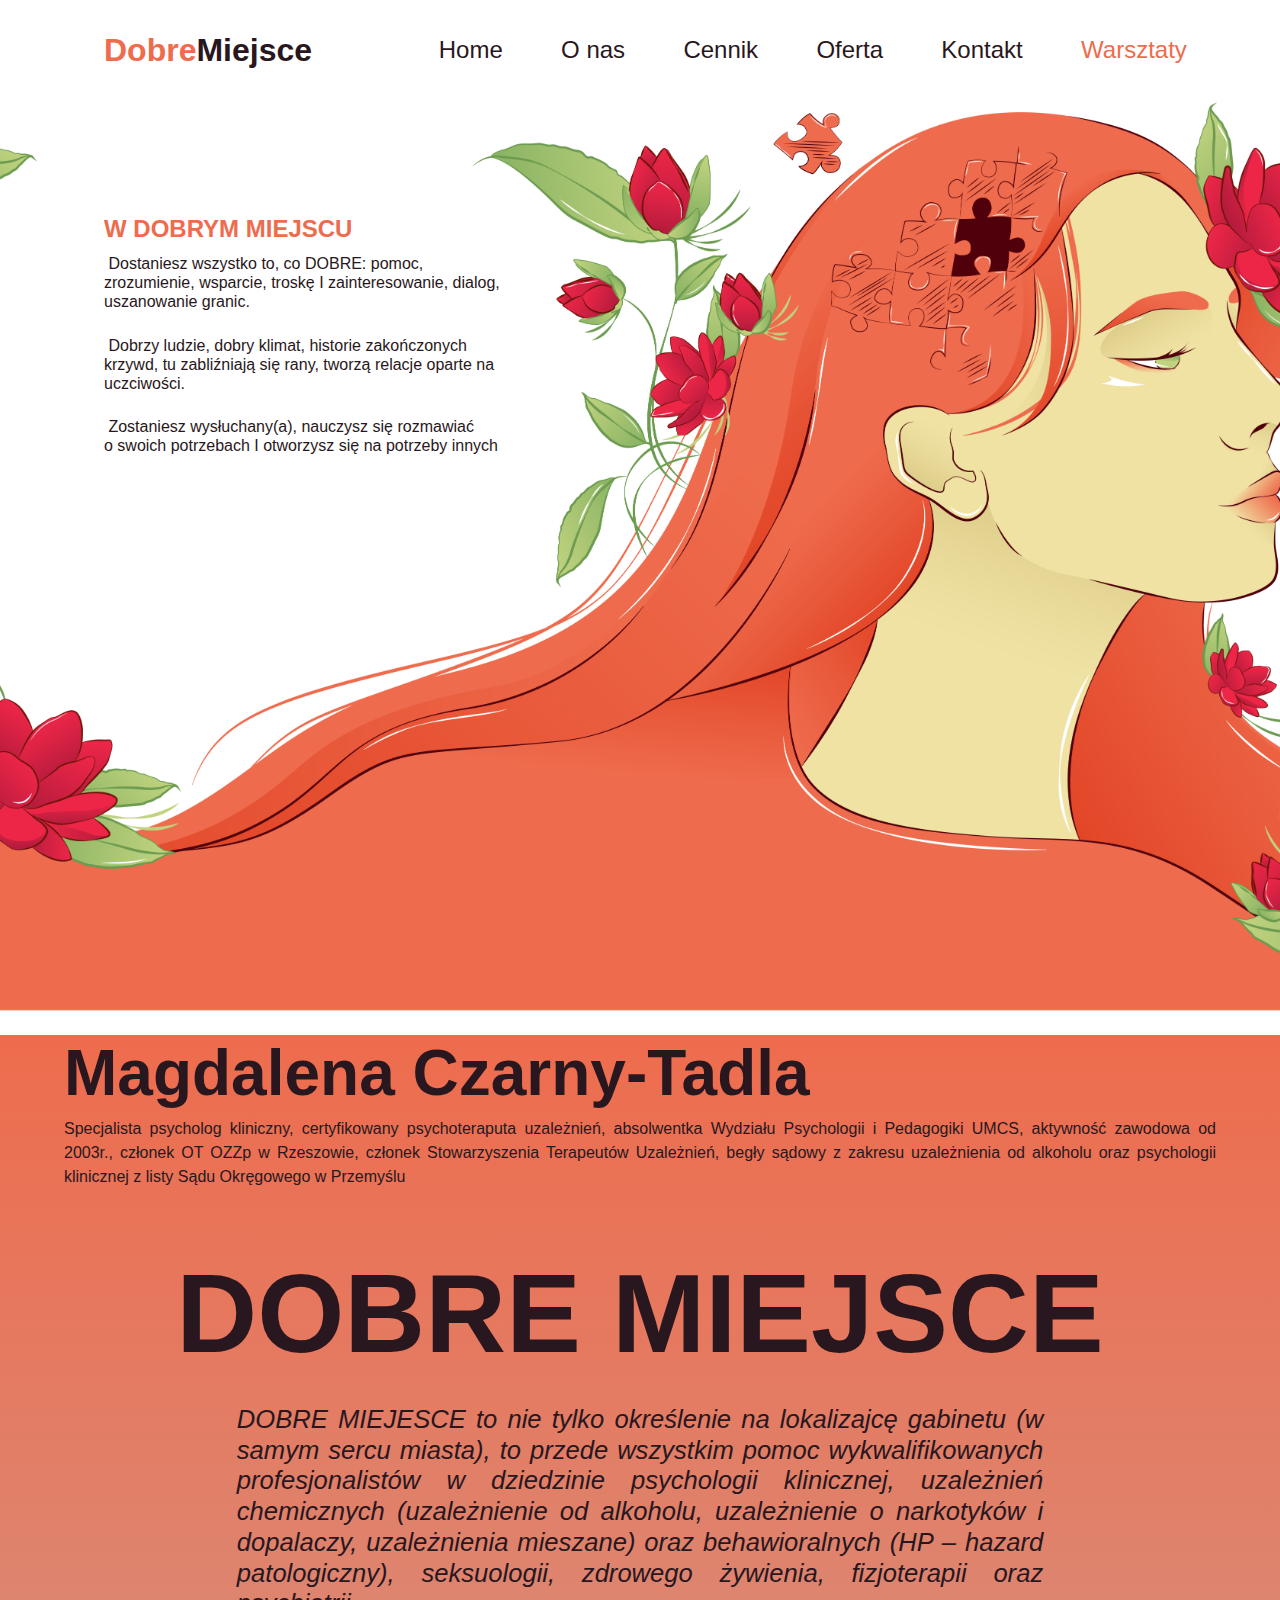
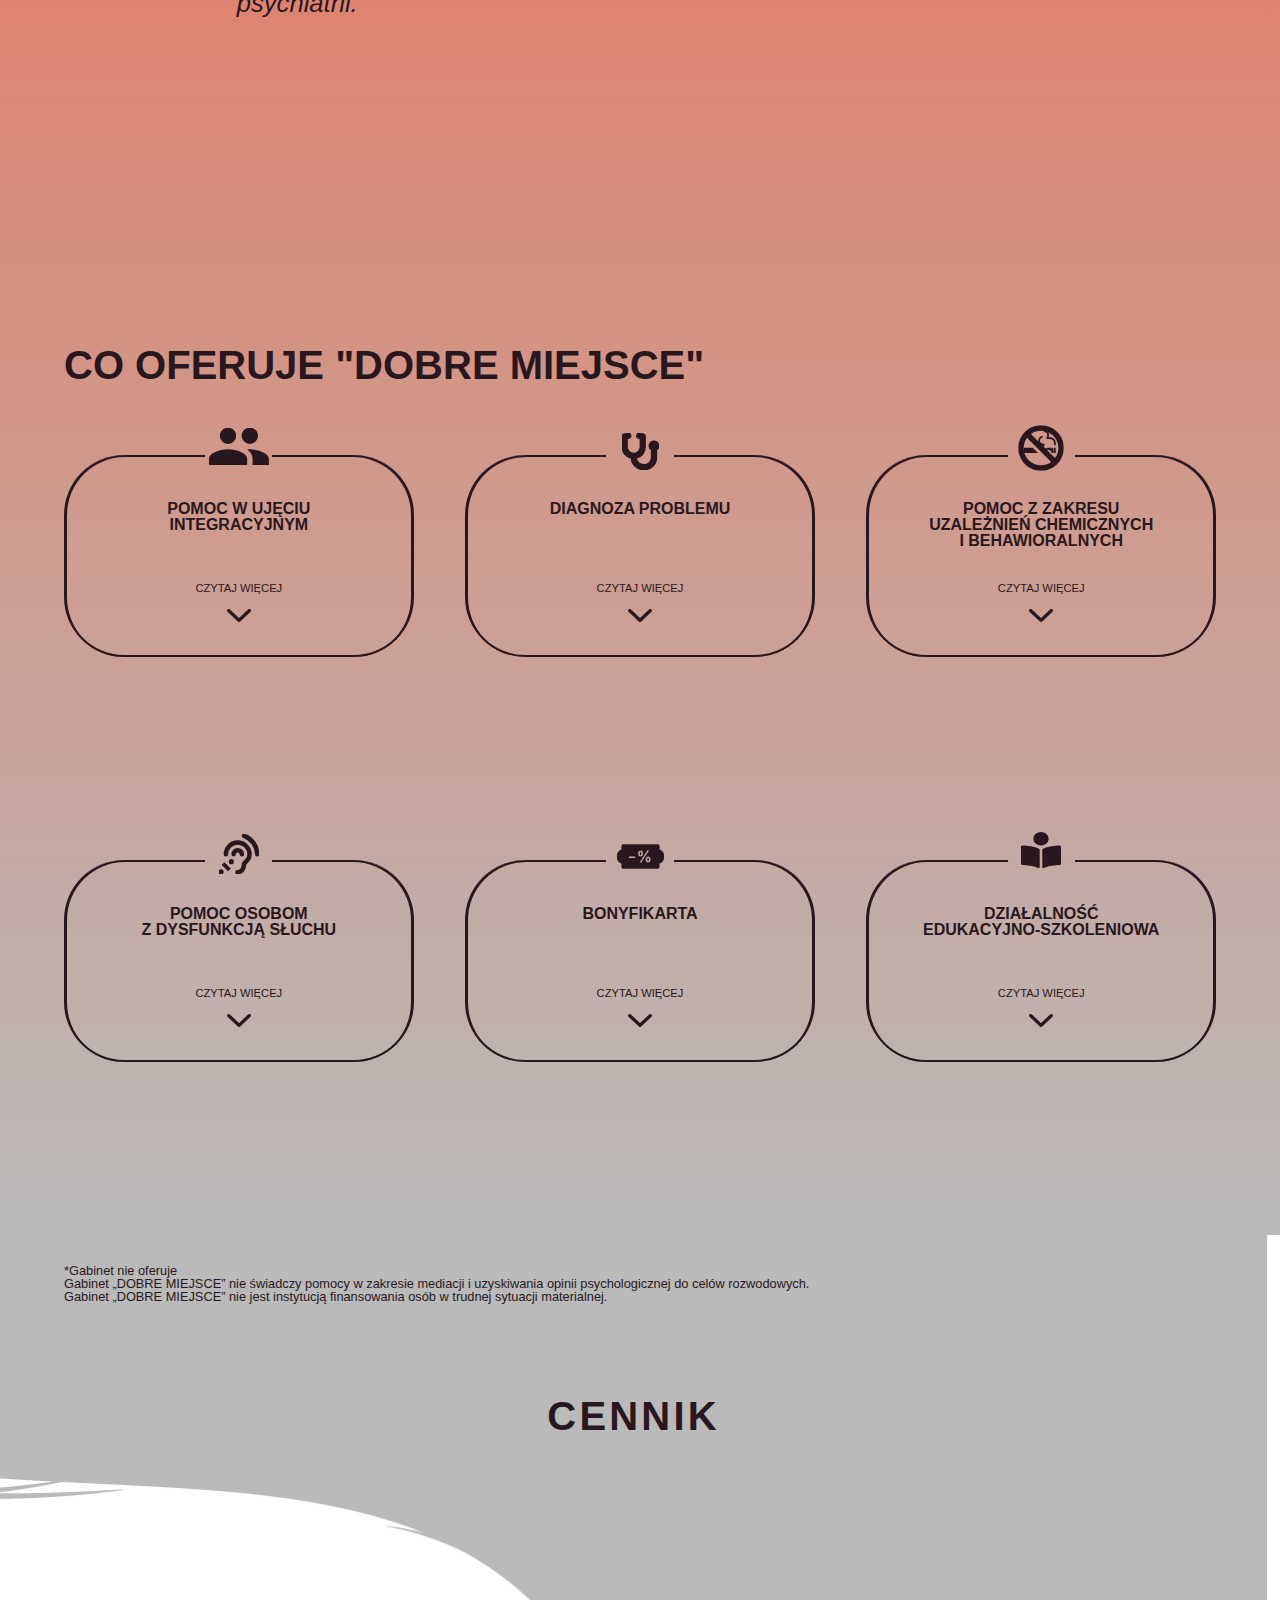
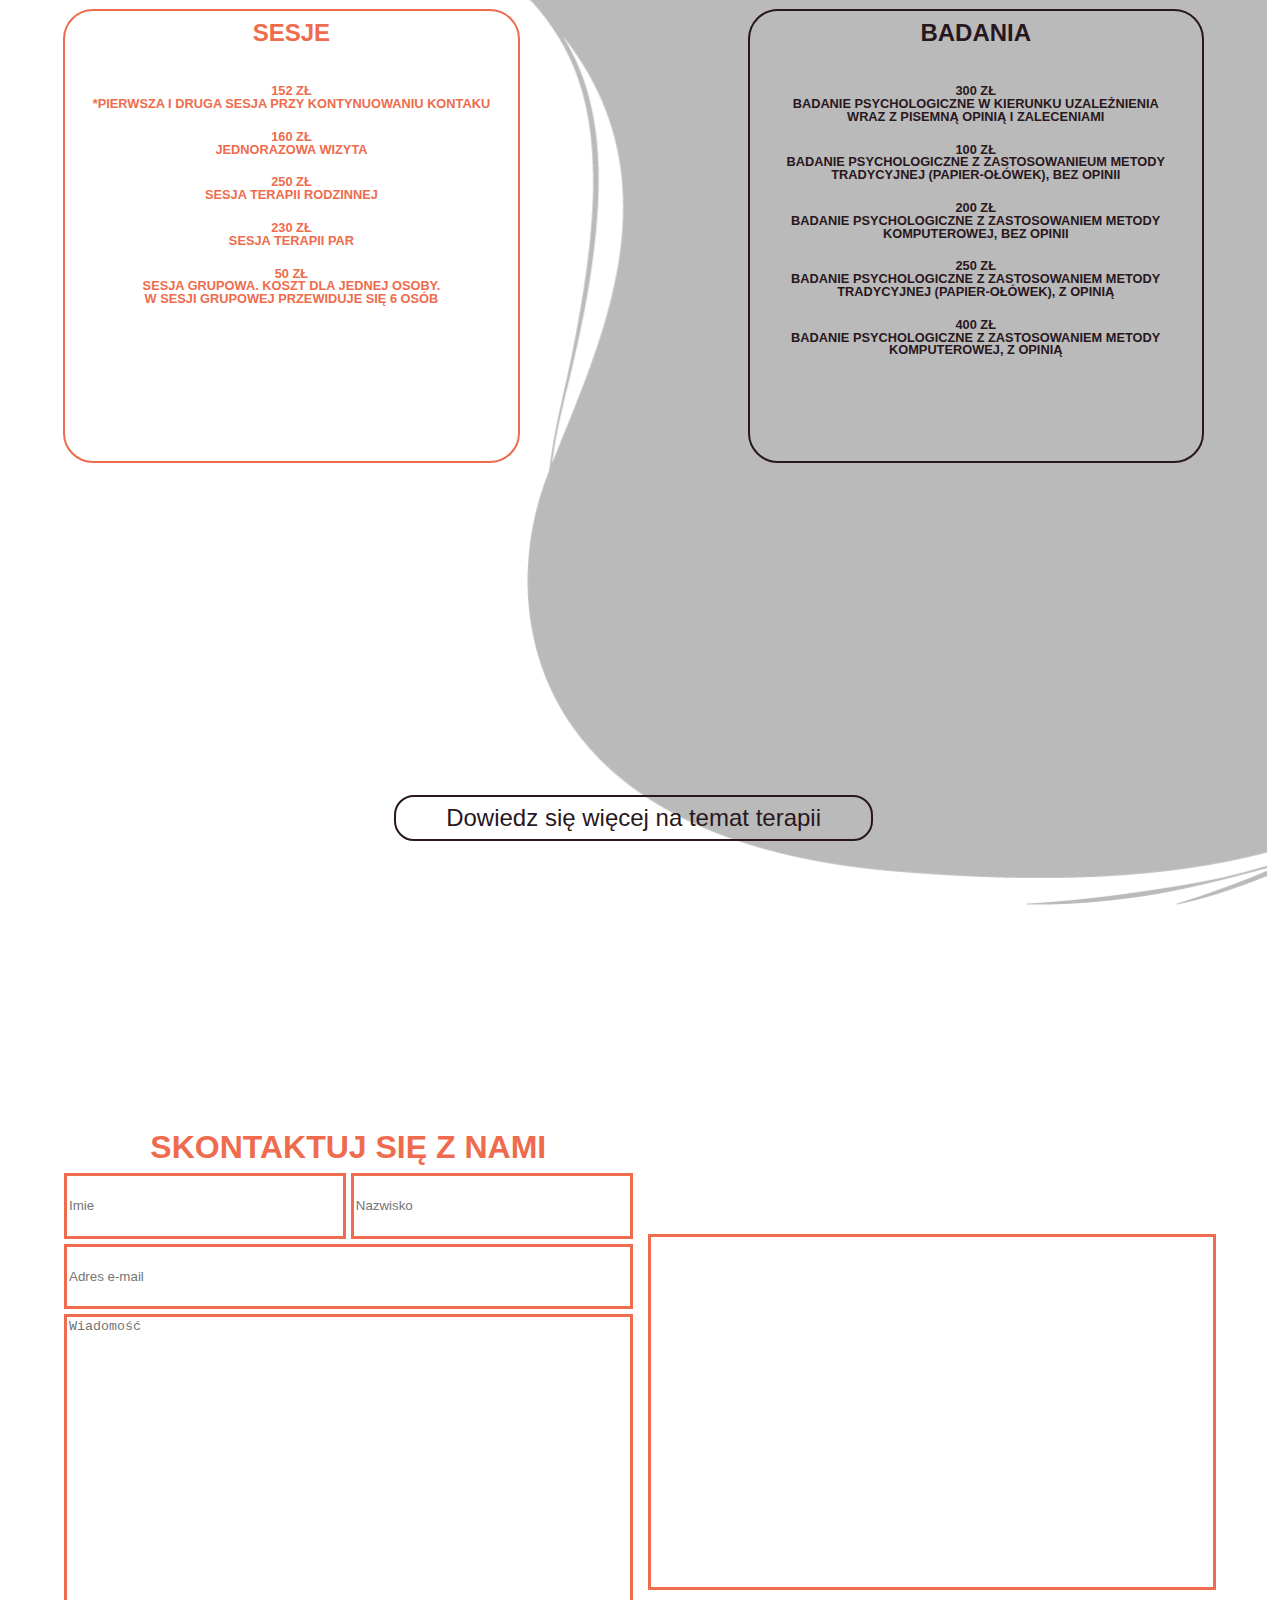
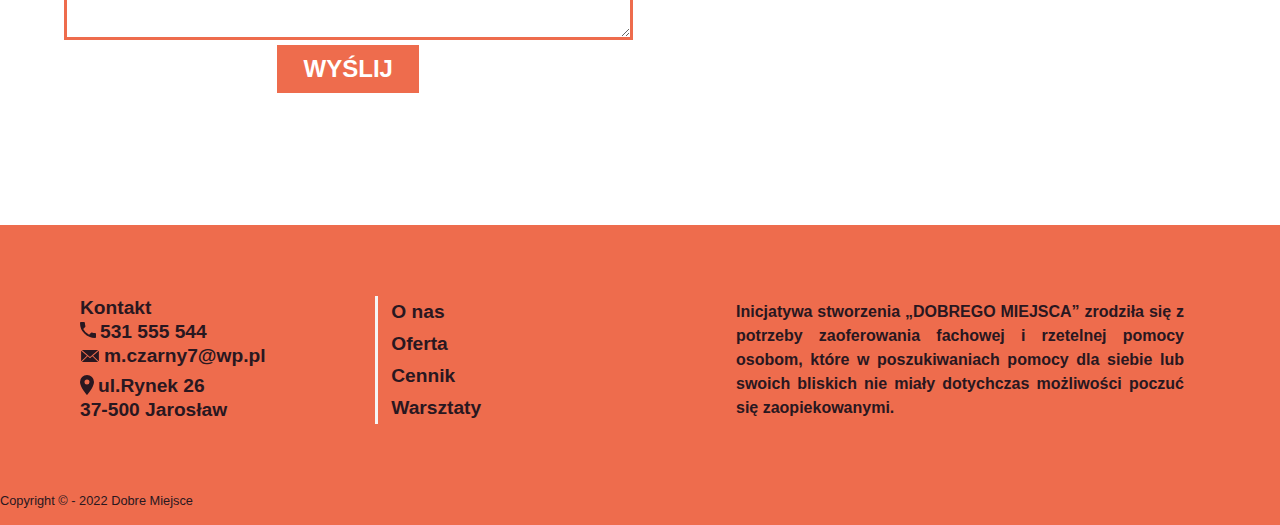
==== commit 0383583c: "More fixeeees..." ====
--- a/index.html
+++ b/index.html
@@ -191,6 +191,7 @@
             <!--Disable Captcha-->
             <input type="hidden" name="_captcha" value="false">
             <input type="hidden" name="_next" value="https://minio931.github.io/testingGoodPlace-web/success.html">
+            
             <input type="text" name="imie" placeholder="Imie">
             <input type="text" name="nazwisko"placeholder="Nazwisko">
             <input type="email" name="e-mail" placeholder="Adres e-mail">
--- a/styles/app.css
+++ b/styles/app.css
@@ -63,7 +63,7 @@
    
 }
 .backgroundImage{
-    background-image: url("/img/background.png");
+    background-image: url("../img/background.png");
     background-repeat: no-repeat;
     background-position: top;
     background-size: cover;
@@ -152,7 +152,7 @@
     font-size: 1rem;
 }
 .firstText::before{
-    content: url(/icons/arrow.svg);
+    content: url("../icons/arrow.svg");
 }
 #about > h2{
     font-size: 4rem;
@@ -322,7 +322,7 @@
     
 }
 .readMore::after{
-    content: url("/icons/Icon\ ionic-ios-arrow-down.svg");
+    content: url("../icons/Icon\ ionic-ios-arrow-down.svg");
     position: relative;
     top: 15px;
 }
@@ -373,7 +373,7 @@
     width: 99vw;
     margin-top: -10px;
     height: calc(100vh + 400px);
-    background-image: url(/img/Asset\ 3.png);
+    background-image: url("../img/Asset\ 3.png");
     background-size: cover;
     background-position: center;
 }
@@ -479,12 +479,12 @@
     grid-column: 1/span 2;
     border: 3px solid var(--primary-color);
 }
-#form > form > input:nth-of-type(3){
+#form > form > input:nth-of-type(4){
     grid-row: 1/1;
     grid-column: 1/2;
     border: 3px solid var(--primary-color);
 }
-#form > form > input:nth-of-type(4){
+#form > form > input:nth-of-type(5){
     grid-row: 1/1;
     grid-column: 2/3;
     border: 3px solid var(--primary-color);
@@ -541,15 +541,15 @@
     font-weight: 600;
 }
 #contact-data > ul > li:nth-of-type(1)::before{
-    content: url(/icons/Icon\ material-local-phone.svg);
+    content: url("../icons/Icon\ material-local-phone.svg");
     padding-right: 4px;
 }
 #contact-data > ul > li:nth-of-type(2)::before{
-    content: url(/icons/Icon\ zocial-email.svg);
+    content: url("../icons/Icon\ zocial-email.svg");
     padding-right: 4px;
 }
 #contact-data > ul > li:nth-of-type(3)::before{
-    content: url(/icons/Icon\ material-location-on.svg);
+    content: url("../icons/Icon\ material-location-on.svg");
     position: relative;
     top: 5px;
     padding-right: 4px;
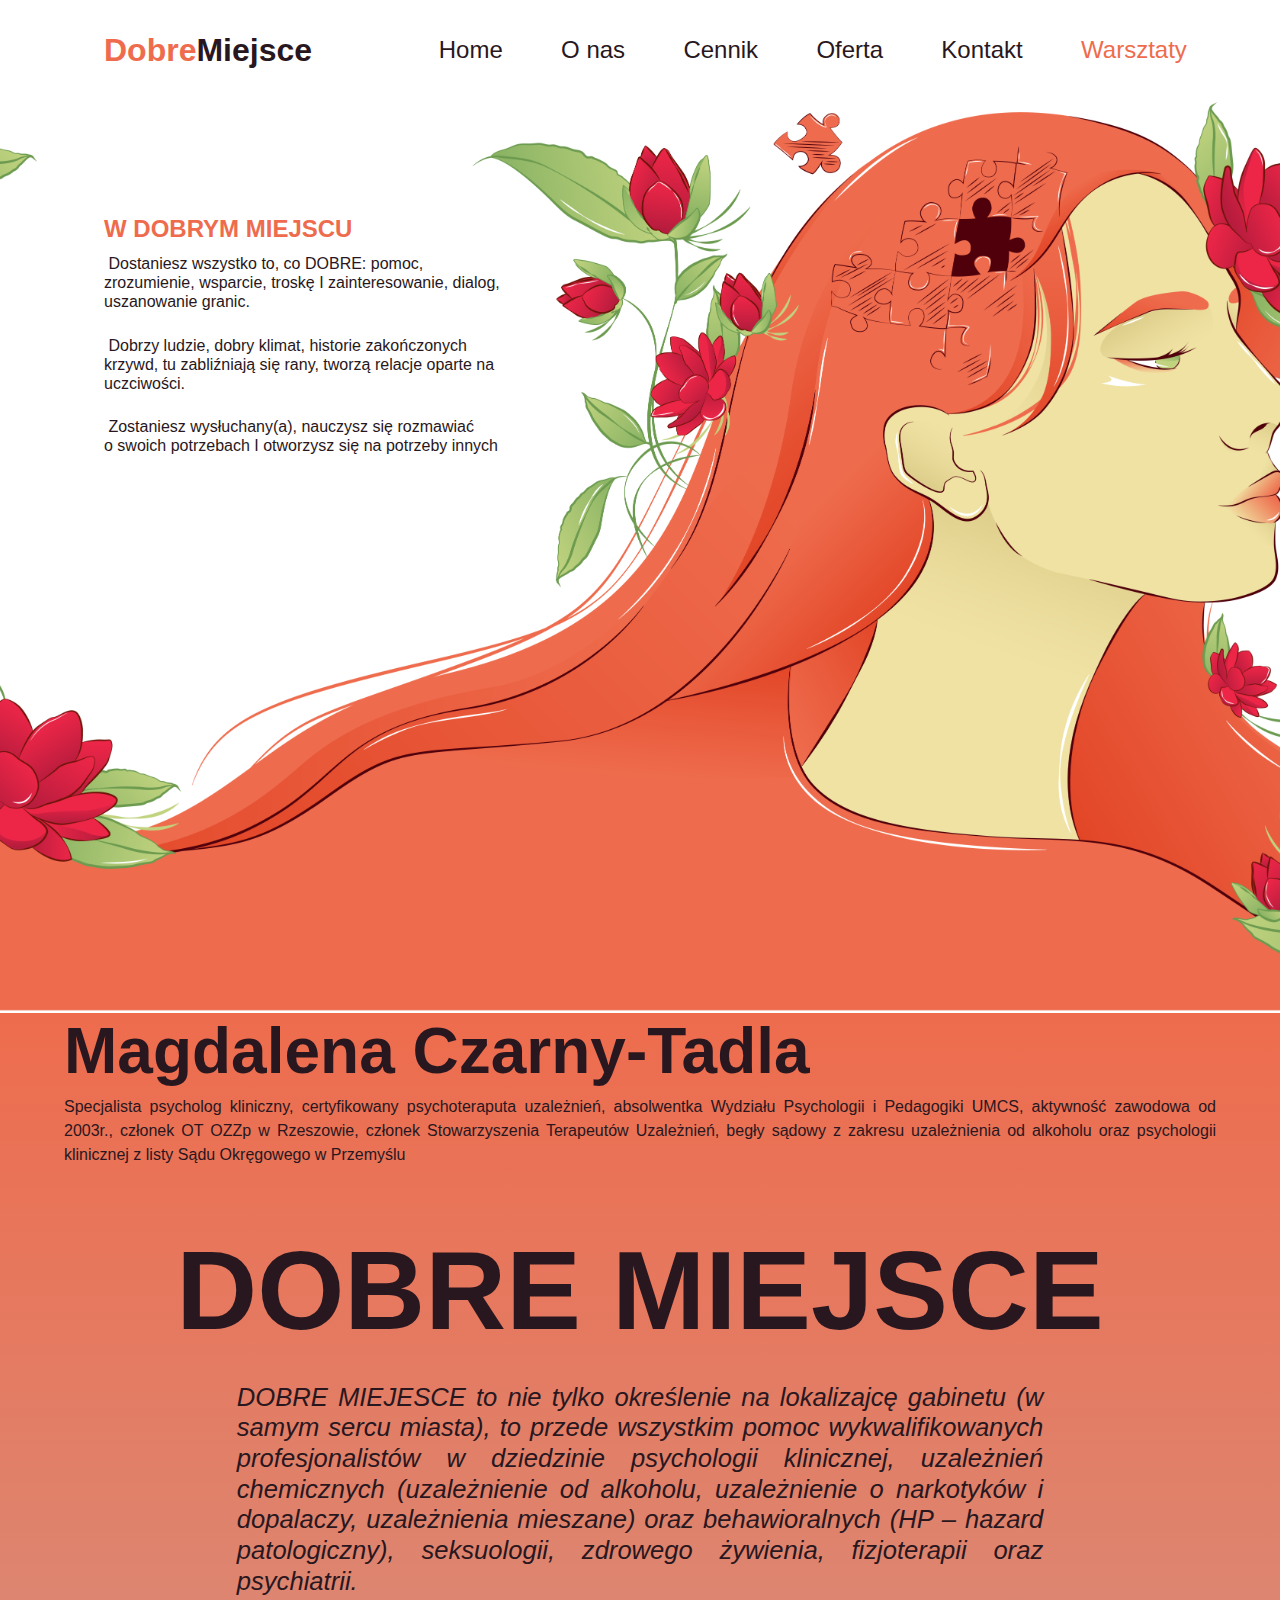
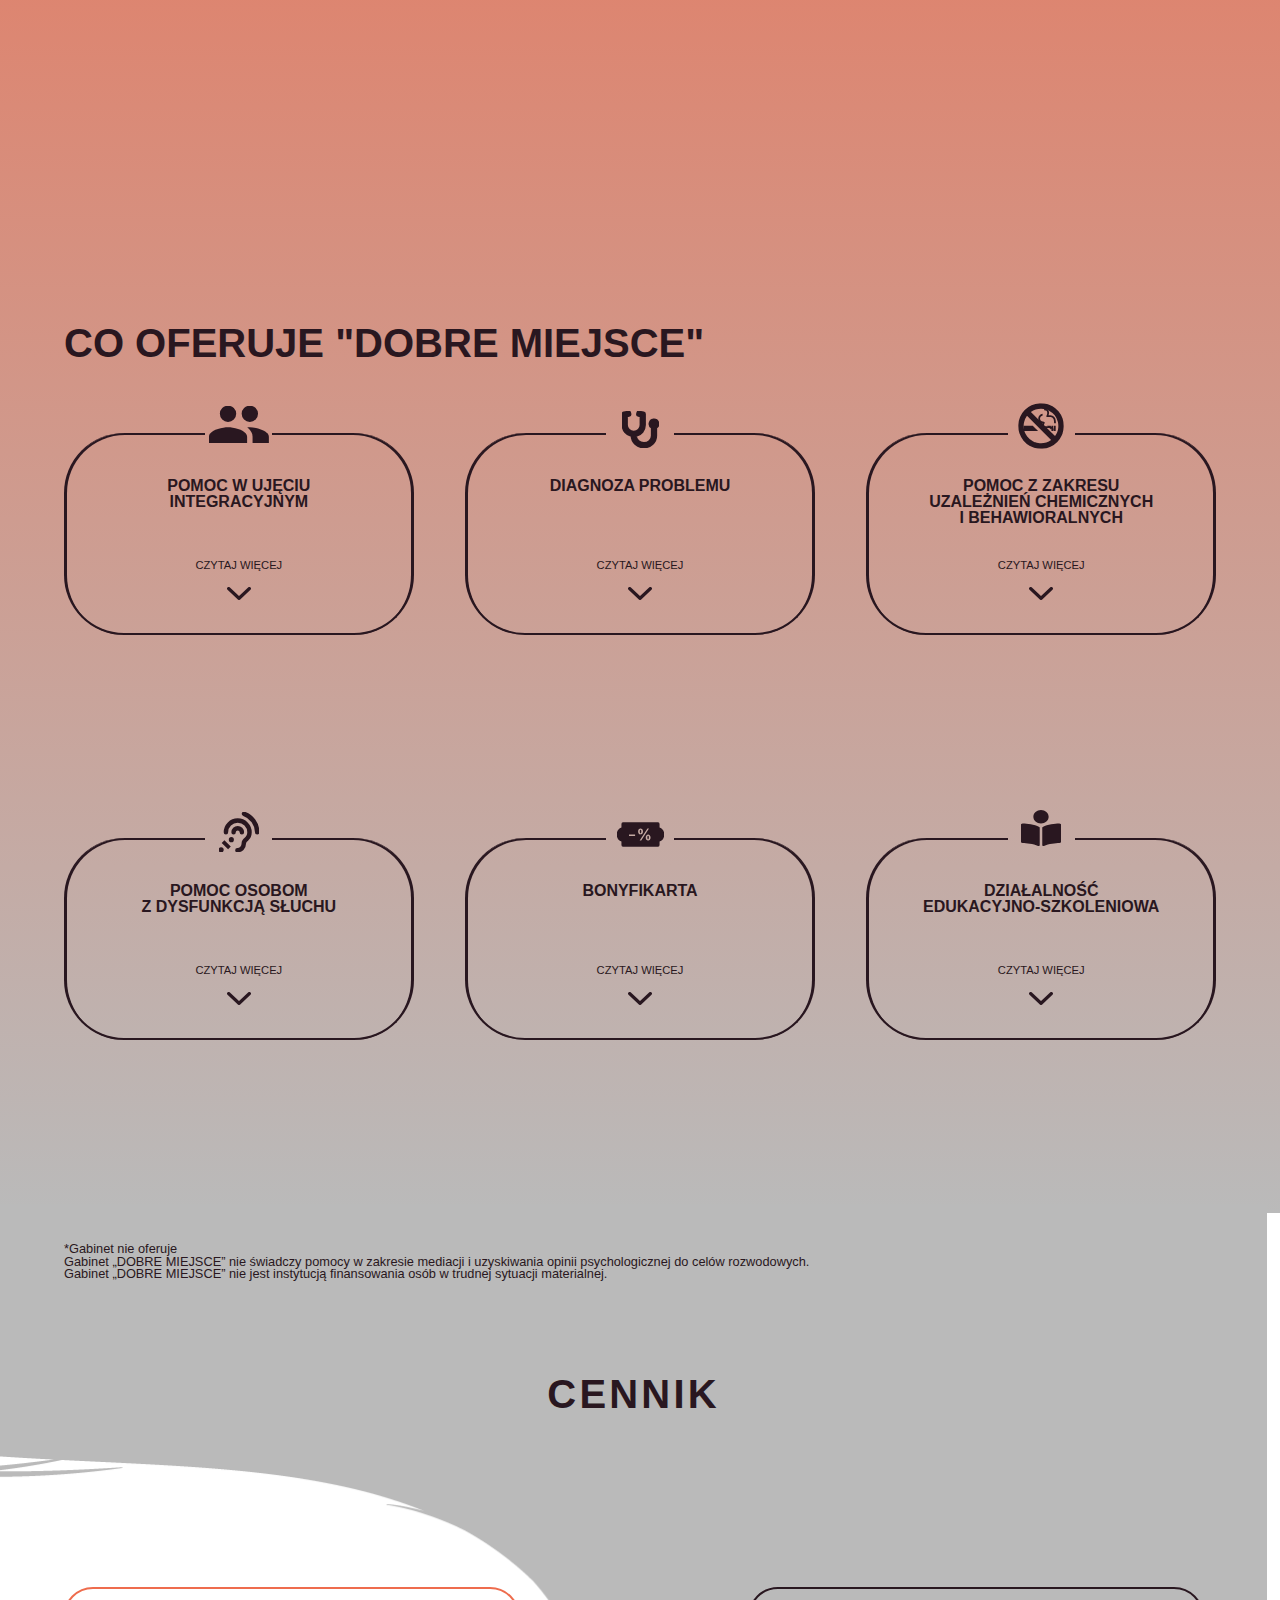
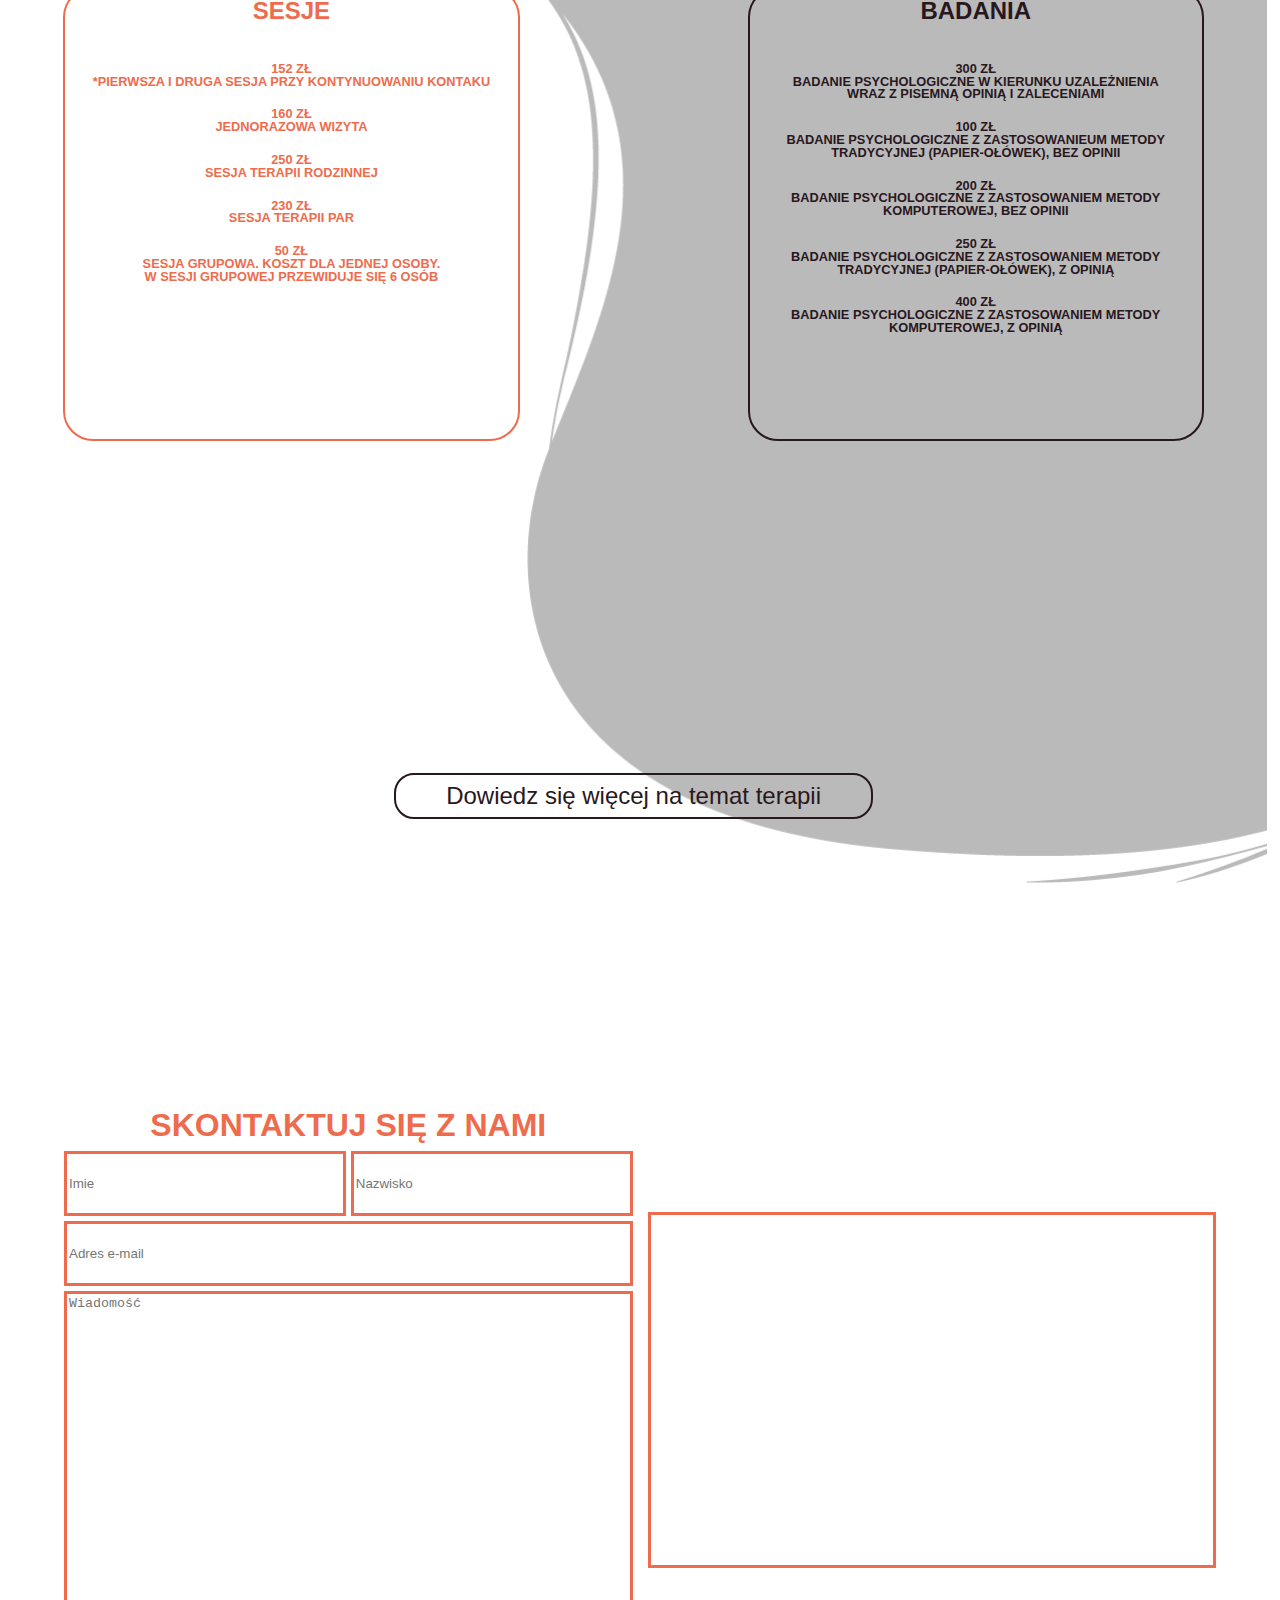
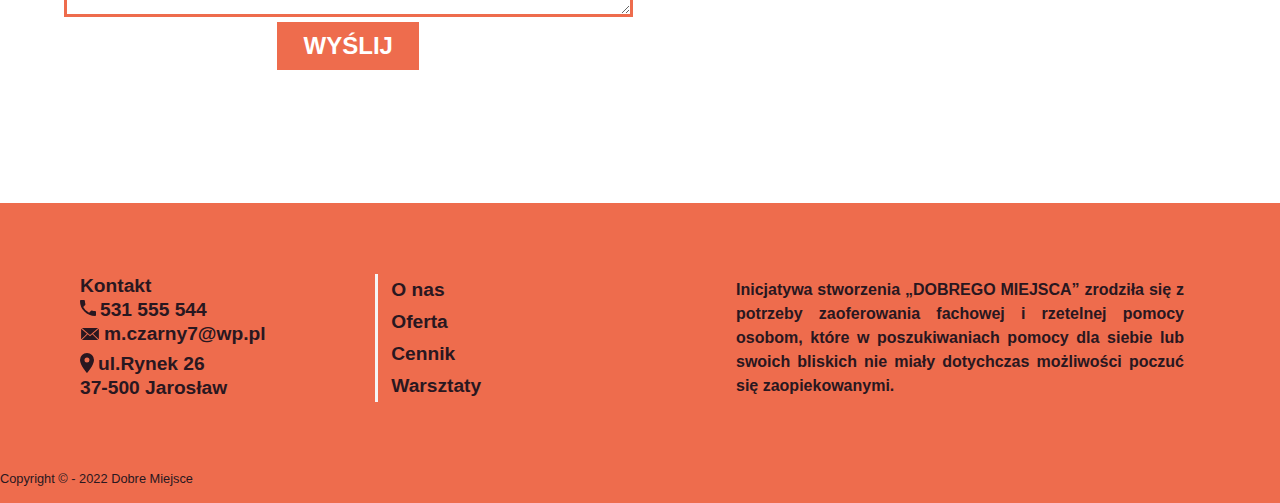
==== commit 9ad101ab: "Responsive CSS" ====
--- a/index.html
+++ b/index.html
@@ -110,7 +110,7 @@
     </div>
       
 
-        <p>
+        <p id="notOffering">
             <span>*Gabinet nie oferuje</span><br>
             Gabinet „DOBRE MIEJSCE” nie świadczy pomocy w zakresie mediacji i uzyskiwania opinii psychologicznej do celów rozwodowych. <br>
             Gabinet „DOBRE MIEJSCE” nie jest instytucją finansowania osób w trudnej sytuacji materialnej.
@@ -191,7 +191,7 @@
             <!--Disable Captcha-->
             <input type="hidden" name="_captcha" value="false">
             <input type="hidden" name="_next" value="https://minio931.github.io/testingGoodPlace-web/success.html">
-            
+
             <input type="text" name="imie" placeholder="Imie">
             <input type="text" name="nazwisko"placeholder="Nazwisko">
             <input type="email" name="e-mail" placeholder="Adres e-mail">
@@ -207,12 +207,12 @@
         <div id="contact">
             <div id="contact-data">
             <h4>Kontakt</h4>
-        <ul>
-            <li>531 555 544</li>
-            <li>m.czarny7@wp.pl</li>
-            <li>ul.Rynek 26 <br> 37-500 Jarosław</li>
-        </ul>
-        </div>
+                <ul>
+                    <li>531 555 544</li>
+                    <li>m.czarny7@wp.pl</li>
+                    <li>ul.Rynek 26 <br> 37-500 Jarosław</li>
+                </ul>
+            </div>
         <div id="contact-menu">
             <ul>
                 <li>O nas</li>
--- a/styles/app.css
+++ b/styles/app.css
@@ -84,6 +84,7 @@
     width: 90%;
     margin: 0 auto;
 }
+
 nav{
     width: 90%;
     height: 100px;
@@ -568,13 +569,15 @@
     font-size: 0.8rem;
 }
 
+@media (min-width: 1660px){
+    #about{
+        margin-top: -8%;
+    }
+}
 
 @media (max-width: 1300px){
-    .backgroundImage{
-        
-    }
     #about{
-        margin-top: -80px;
+        margin-top: -8%;
     }
     #welcomeText{
         width: 35%;
@@ -590,12 +593,43 @@
     }
 
 }
-@media (max-width: 1200px){
-    .backgroundImage{
-       background-size: 120%;
-        
-    }
-   
+@media (max-width: 1220px){
+    #about{
+        margin-top: -15%;
+    }
+    #about h2{
+        font-size: 2.5rem;
+    }
+   #banner #header{
+    font-size: 2.5rem;
+   }
+   #banner blockquote{
+    font-size: 1.5rem;
+   }
+   #welcomeText h1{
+    font-size: 1.5rem;
+   }
+   #welcomeText p{
+    font-size: 0.8rem;
+   }
+}
+@media (max-width: 1150px){
+    #about{
+        margin-top: -18%;
+    }
+}
+@media (max-width: 1100px){
+    #about{
+        margin-top: -20%;
+    }
+}
+@media (max-width: 1060px){
+    #about{
+        margin-top: -20%;
+    }
+    #welcomeText{
+        margin-top: 5%;
+    }
 }
 @media (max-width: 1000px){
     .backgroundImage{
@@ -615,7 +649,7 @@
         grid-template-columns: repeat(auto-fill, minmax(30%, 1fr));
         grid-template-rows: 1fr 1fr;
         margin: 0 auto;
-        gap: 20px;
+        gap: 40px;
         transition: 0.5s ease-in
     }
     .hamburger{
@@ -656,9 +690,12 @@
     }
     #welcomeText > p{
      
+        border: 4px solid whitesmoke;
+        border-radius: 60px;
+        padding: 20px;
         font-weight: 700;
         text-align: center;
-        font-size: 1.5rem;
+        font-size: 1.2rem;
     } 
     #welcomeText >p:nth-of-type(1){
         grid-column: 1/2;
@@ -691,7 +728,7 @@
     #pricing{
         display: flex;
         flex-direction: column;
-        gap: 0;
+        gap: 10px;
         align-items: center;
     }
     .pricingPanel{
@@ -711,11 +748,13 @@
         margin-top: 0;
         display: flex;
         flex-direction: column;
+        align-items: center;
+        width: 90%;
         height: 150vh;
     }
     .contact #form{
         height: 70%;
-        width: 60%;
+        width: 90%;
         align-self: center;
         margin-top: 0;
     }
@@ -728,4 +767,332 @@
         height: 50%;
         padding: 10px;
     }
+    #contact-data li{
+        font-size: 1rem;
+    }
+    #form >form input,textarea{
+        font-size: 1.5rem;
+        font-family: var(--primary-font);
+    }
+}
+@media (max-width: 900px){
+    #main #welcomeText{
+        margin-top: 40px;
+        display: flex;
+        flex-direction: column;
+        align-items: center;
+        justify-content: space-between;
+    }
+    #welcomeText p{
+        width: 400px;
+        font-size: 0.8rem;
+    }
+    #about > h2{
+        font-size: 2rem;
+    }
+    #banner > #header{
+        font-size: 2rem;
+    }
+    #banner > blockquote{
+        font-size: 1.2rem;
+    }
+    #panels{
+        gap: 200px;
+    }
+    .offerPanel{
+        width: 350px;
+        height: 150px;
+    }
+    .expand-panel{
+        height: 300px;
+    }
+    #contact-data li{
+        font-size: 0.8rem;
+    }
+    #contact h4{
+        font-size: 1rem;
+    }
+    #contact-menu li{
+        font-size: 1rem;
+    }
+    #qouteText{
+        font-size: 0.8rem;
+    }
+}
+@media (max-width: 700px){
+    footer{
+        height: 400px;
+        display: flex;
+        flex-direction: column;
+        align-items: center;
+        justify-content: space-around;
+    }
+    footer > #quoteText{
+        padding-top: 20px;
+        order: 0;
+    }
+    footer > #contact{
+        gap: 0;
+        margin: 0;
+        order: 1;
+    }
+    #contact-data{
+        padding-right: 20px;
+    }
+    #contact-menu{
+        padding-left: 20px;
+    }
+    footer > #copyright{
+        align-self: flex-start;
+        margin: 0;
+        order: 2;
+    }
+    .pricingPanel{
+        width: 90%;
+    }
+    #pricing > h2{
+        font-size: 2rem;
+    }
+    #offer > h2{
+        font-size: 2rem;
+        text-align: center;
+    }
+    #panels{
+        gap: 250px;
+    }
+    #main #welcomeText{
+        margin-top: 40px;
+        display: flex;
+        flex-direction: column;
+        align-items: center;
+        justify-content: space-between;
+    }
+    #welcomeText > p {
+        width: 350px;
+    }
+}
+@media (max-width: 600px ){
+    .pill{
+        font-size: 1rem;
+    }
+    .pill-expand{
+        line-height: 1.2rem;
+    }
+}
+@media (max-width: 550px){
+    #form > form >  input[type="submit"]{
+        width: 200px;
+    }
+}
+@media (max-width: 450px){
+   #main #welcomeText p{
+        width: 70%;
+
+    }
+    #welcomeText{
+        gap: 2px;
+    }
+    #about >h2{
+        font-size: 1.5rem;
+    }
+    #about p{
+        font-size: 0.8rem;
+    }
+    #banner #header{
+        font-size: 1.5rem;
+    }
+    #banner blockquote{
+        font-size: 1rem;
+        line-height: 1.3rem;
+    }
+    #offer h2{
+        font-size: 1.5rem;
+    }
+    .offerPanel{
+        width: 300px;
+    }
+    .expand-panel{
+        height: 400px;
+    }
+    .expand-panel p{
+        max-width: 280px;
+    }
+    #panels{
+        gap: 230px;
+    }
+    .transform{
+        transform: translateY(150px) rotate(180deg);
+    }
+    #offer #notOffering{
+        font-size: 0.5rem;
+    }
+    .pricingPanel{
+        height: 300px;
+    }
+    .pricingPanel ul li{
+        font-size: 0.6rem;
+        padding: 5px;
+    }
+    .pricingPanel{
+        gap: 10px;
+    }
+    #form{
+        display: flex;
+        flex-direction: column;
+    }
+    #form h2{
+        font-size: 1.6rem;
+    }
+    #form form{
+        display: flex;
+        flex-direction: column;
+        align-items: center;
+        justify-content: flex-start;
+    }
+    #form form input[name="imie"]{
+        width: 100%;
+        height: 30px;
+    }
+    #form form input[name="nazwisko"]{
+        width: 100%;
+        height: 30px;
+    }
+    #form form input[name="e-mail"]{
+        width: 100%;
+        height: 30px;
+    }
+    #form form textarea{
+        width: 100%;
+        height: 250px;
+    }
+    #form form input[type="submit"]{
+        width: 300px;
+    }
+   footer > #contact{
+        display: flex;
+        justify-content: space-around;
+        flex-direction: row;
+        align-items: flex-end;
+    }
+    footer > #contact > #contact-data{
+        width: 200px;
+    }
+  
+}
+@media (max-width: 420px){
+    .pill{
+        font-size: 0.8rem;
+    }
+}
+@media (max-width: 300px){
+    nav h1{
+        font-size: 1rem;
+        margin: 0;
+    }
+    .nav-menu{
+        width: 100vw;
+    }
+    #welcomeText h1{
+        font-size: 1rem;
+    }
+    #welcomeText p{
+        font-size: 0.7rem;
+    }
+    #about h2{
+        font-size: 1.1rem;
+        text-align: center;
+    }
+    #about p{
+        font-size: 0.7rem;
+    }
+    #banner #header{
+        margin-top: 20px;
+        font-size: 1.1rem;
+    }
+    #banner blockquote{
+        font-size: 0.7rem;
+        text-align: center;
+    }
+    .offerPanel{
+        width: 230px;
+        height: 150px;
+    }
+    #panels{
+        gap: 170px;
+    }
+    .expand-panel{
+        height: 300px;
+    }
+    .expand-panel p{
+        max-width: 200px;
+        font-size: 0.6rem;
+        line-height: 0.7rem;
+    }
+    .transform{
+        transform: translateY(130px) rotate(180deg);
+    }
+   .pricingPanel ul li{
+    font-size: 0.5rem;
+   }
+   .pill{
+    font-size: 0.5rem;
+   }
+   #form h2{
+    font-size: 1rem;
+   }
+   #form form input[name="imie"]{
+    width: 100%;
+    height: 30px;
+    }
+    #form form input[name="nazwisko"]{
+        width: 100%;
+        height: 30px;
+    }
+    #form form input[name="e-mail"]{
+        width: 100%;
+        height: 30px;
+    }
+    #form form textarea{
+        width: 100%;
+        height: 250px;
+    }
+    #form form input[type="submit"]{
+        width: 200px;
+    }
+    #form form input,textarea{
+        font-size: 0.8rem;
+    }
+    #contact-data > h4{
+        font-size: 1rem;
+    }
+    #contact-data ul li{
+        font-size: 0.6rem;
+    }
+    footer > #contact > #contact-data{
+        width: 100px;
+    }
+    footer > #qouteText{
+        font-size: 0.6rem;
+        line-height: 0.8rem;
+    }
+    #contact > #contact-menu > ul > li{
+        font-size: 0.8rem;
+    }
+    #contact-data > ul > li:nth-of-type(1)::before{
+        content: url("../icons/Icon\ material-local-phone.svg");
+        padding-right: 2px;
+        transform: scale(0.5);
+    }
+    #contact-data > ul > li:nth-of-type(2)::before{
+        content: url("../icons/Icon\ zocial-email.svg");
+        padding-right: 2px;
+        transform: scale(0.5);
+    }
+    #contact-data > ul > li:nth-of-type(3)::before{
+        content: url("../icons/Icon\ material-location-on.svg");
+        position: relative;
+        top: 5px;
+        padding-right: 4px;
+        transform: scale(0.4);
+    }
 }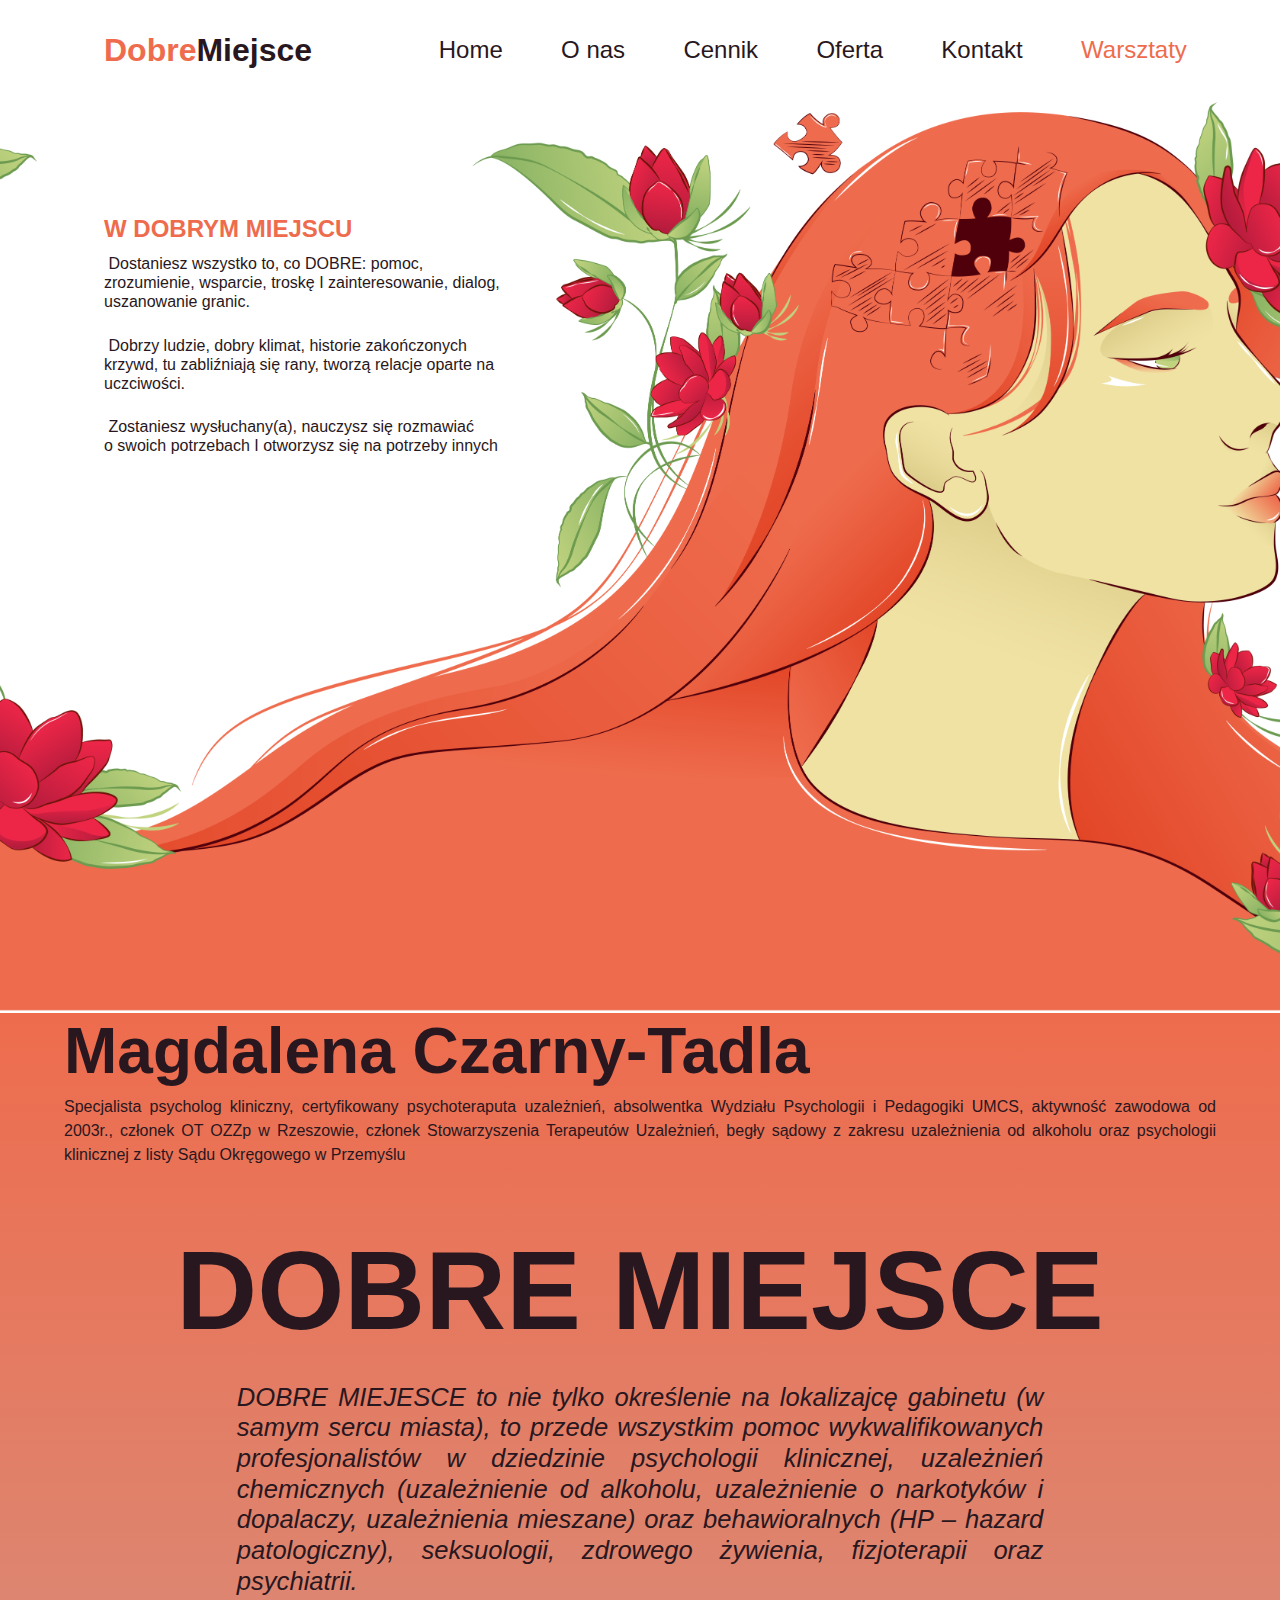
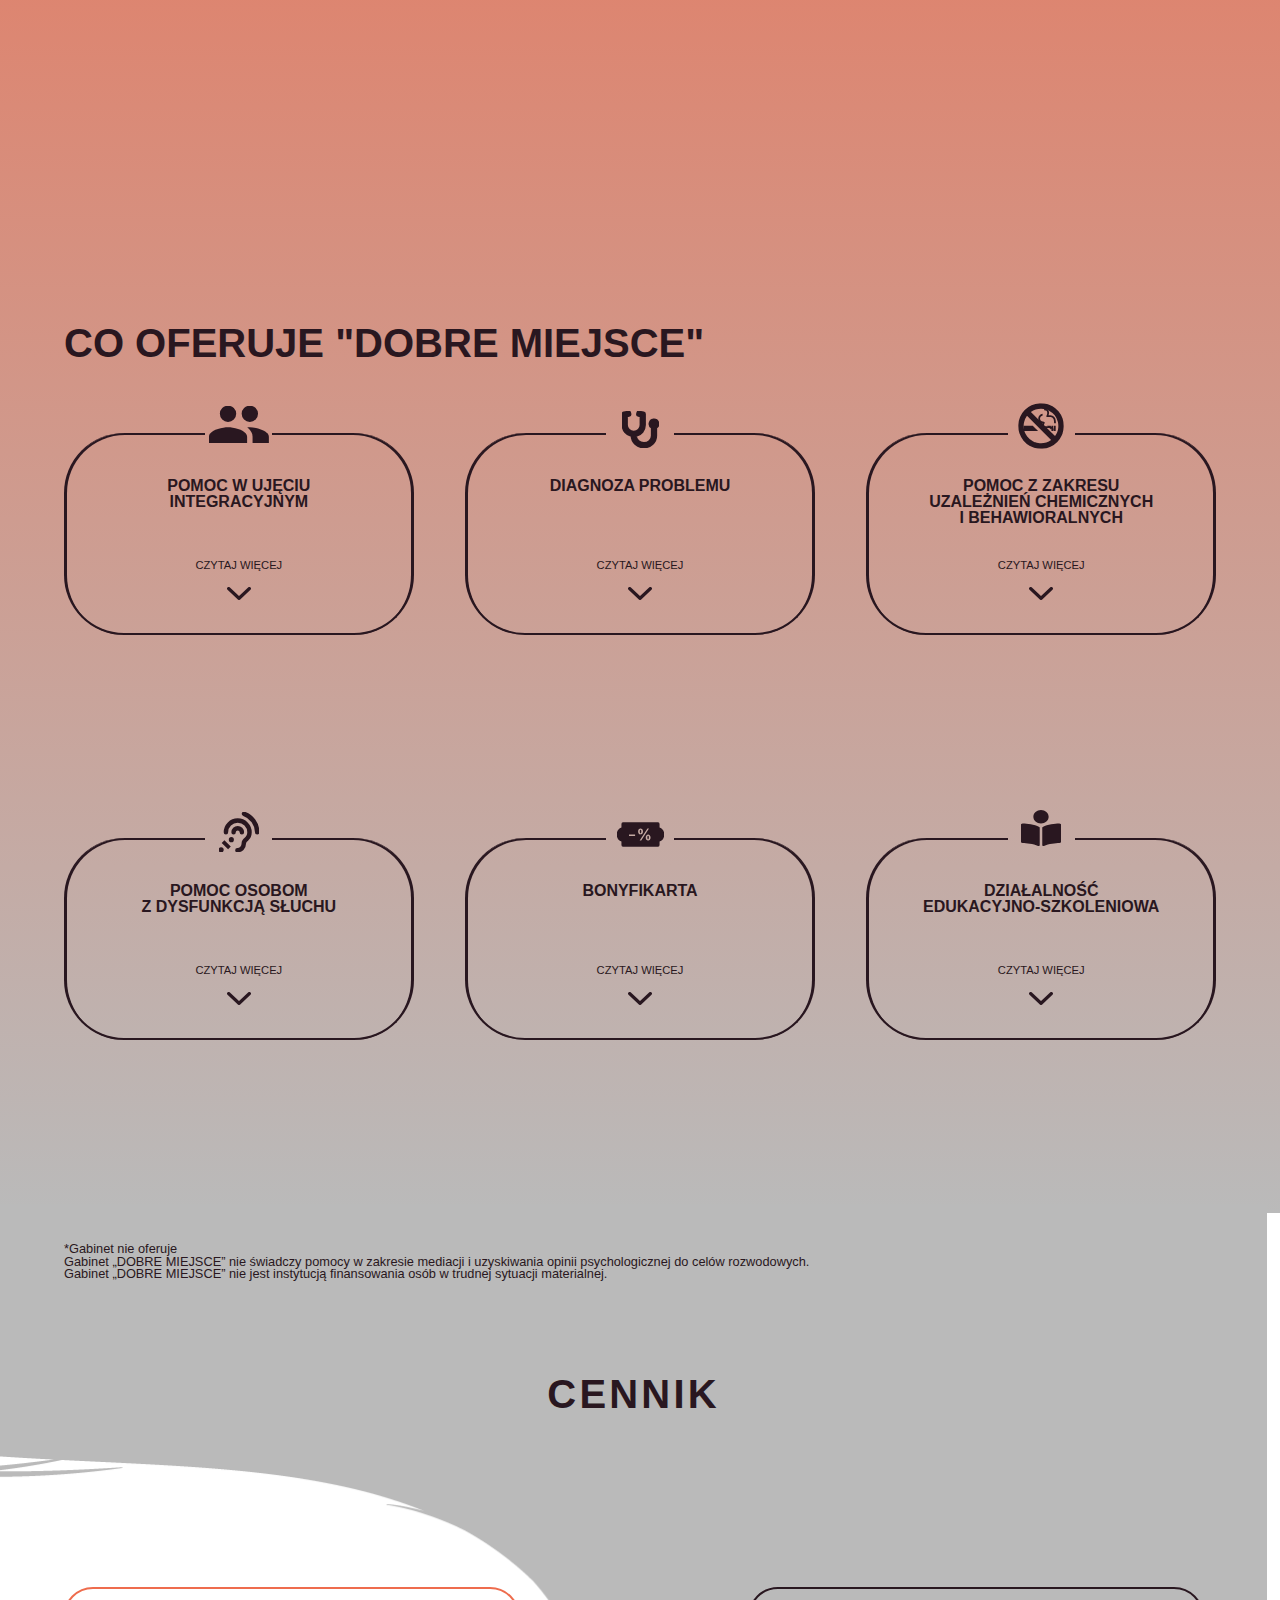
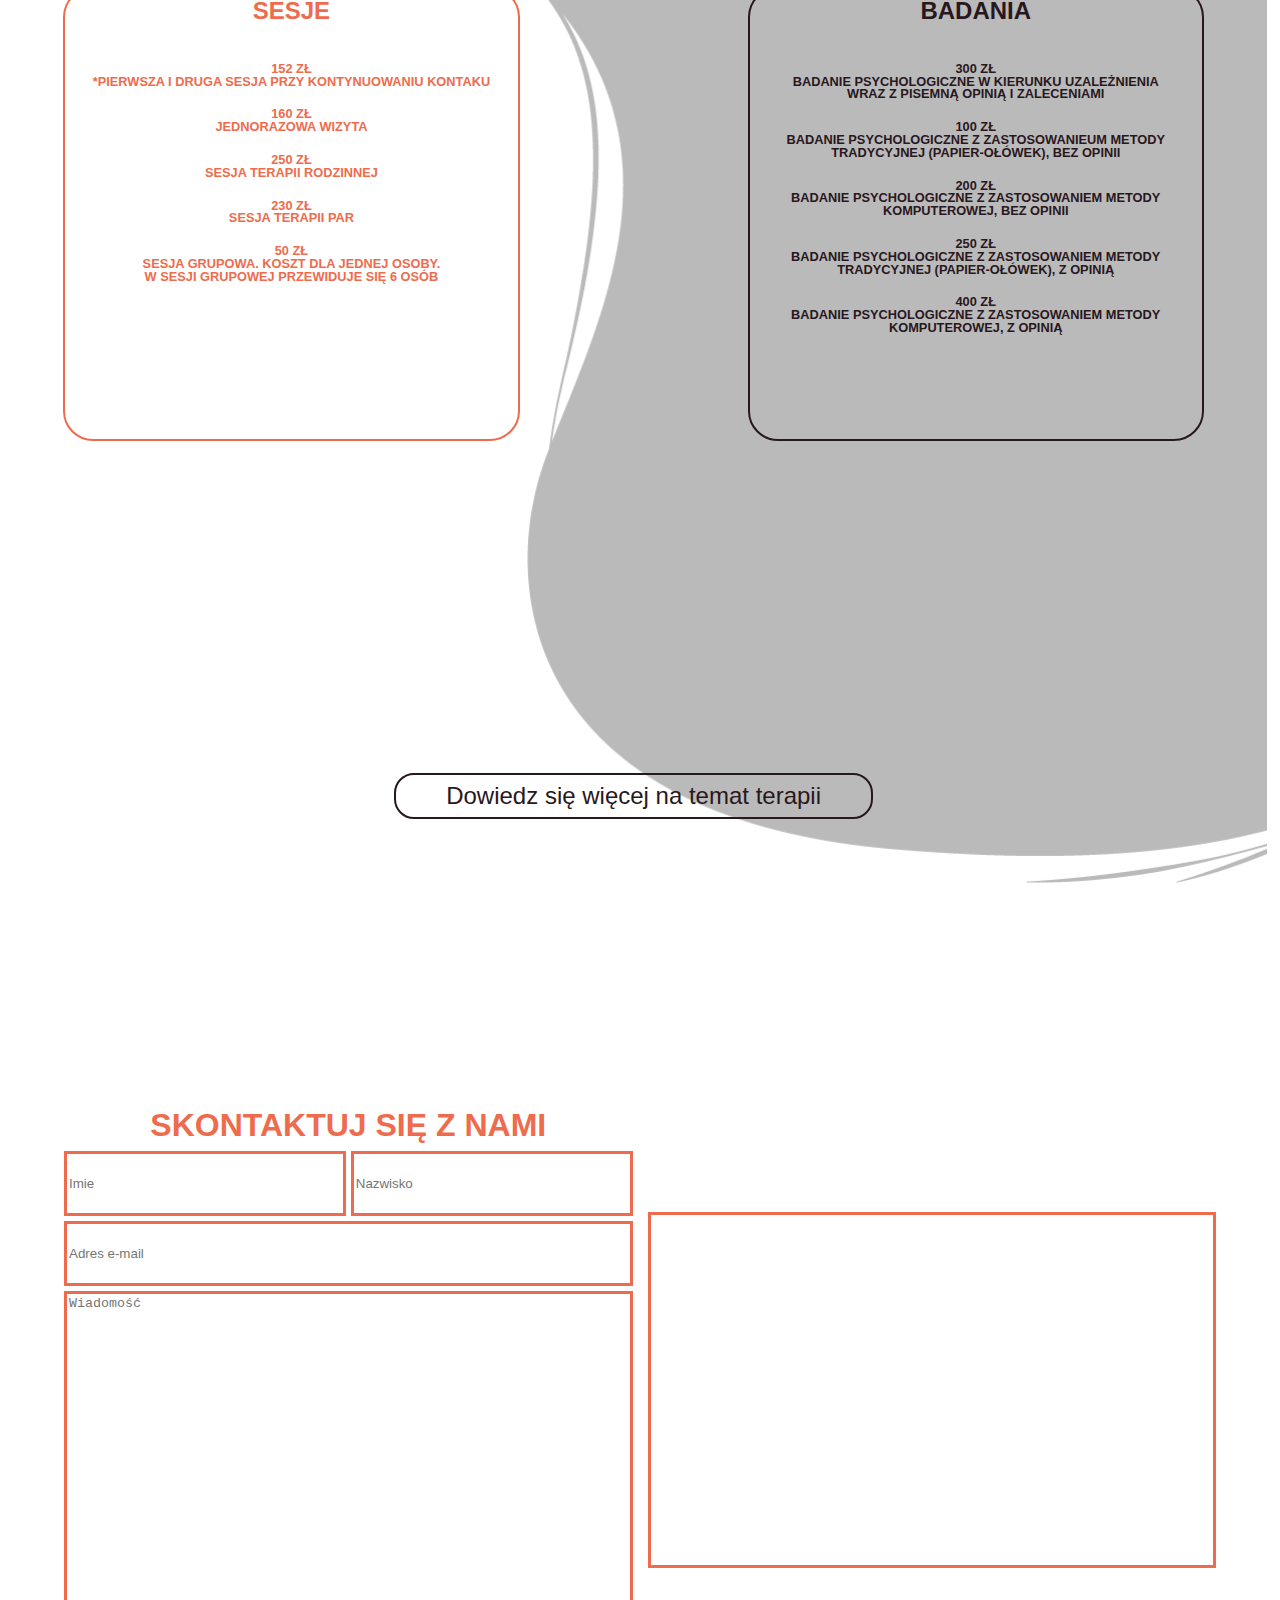
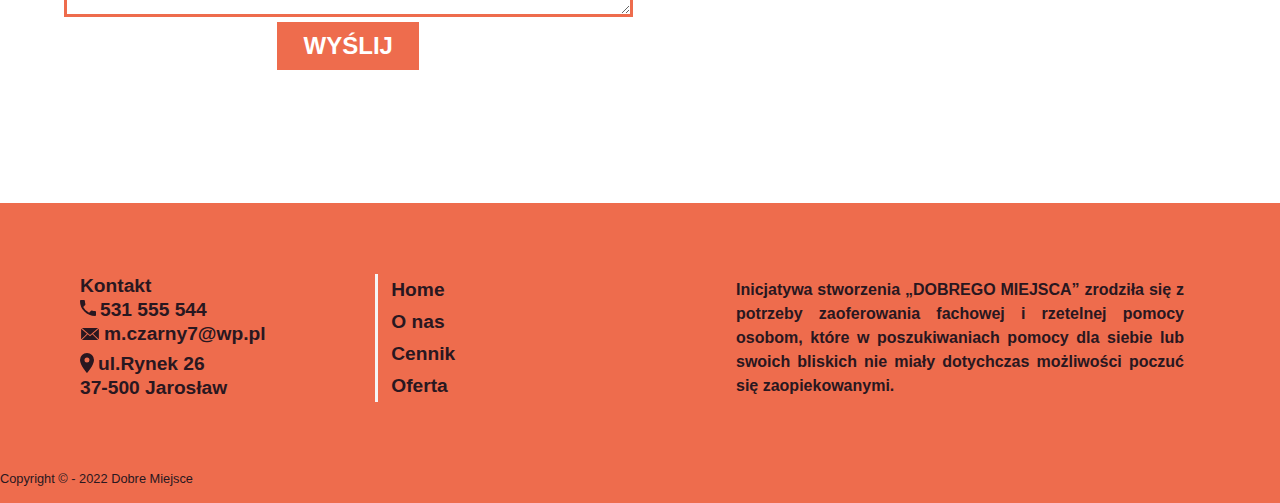
==== commit 6870d9d4: "smooth scrolling, workspace page, finishing up" ====
--- a/index.html
+++ b/index.html
@@ -12,12 +12,12 @@
     <nav>
         <h1><span>Dobre</span>Miejsce</h1>
         <ul class="nav-menu">
-            <li class="nav-item"><a class="nav-link" href="#">Home</a></li>
-            <li class="nav-item"><a class="nav-link" href="#">O nas</a></li>
-            <li class="nav-item"><a class="nav-link" href="#">Cennik</a></li>
-            <li class="nav-item"><a class="nav-link" href="#">Oferta</a></li>
-            <li class="nav-item"><a class="nav-link" href="#">Kontakt</a></li>
-            <li class="nav-item"><a class="nav-link" id="warsztaty" href="#">Warsztaty</a></li>
+            <li class="nav-item"><a class="nav-link" href="#main">Home</a></li>
+            <li class="nav-item"><a class="nav-link" href="#about">O nas</a></li>
+            <li class="nav-item"><a class="nav-link" href="#price">Cennik</a></li>
+            <li class="nav-item"><a class="nav-link" href="#offer">Oferta</a></li>
+            <li class="nav-item"><a class="nav-link" href="#contact-container">Kontakt</a></li>
+            <li class="nav-item"><a class="nav-link" id="warsztaty" href="edukacja.html">Warsztaty</a></li>
         </ul>
         <div class="hamburger">
             <span class="bar"></span>
@@ -119,7 +119,7 @@
 </div>
 <div id="pricingBackground">
     <section id="pricing" class="section">
-        <h2>CENNIK</h2>
+        <h2 id="price">CENNIK</h2>
         <div class="pricingPanel first">
             <h3 id="session">SESJE</h3>
             <ul id="session-list">
@@ -182,7 +182,7 @@
     </section>
     
 </div>
-    <section class="section contact">
+    <section class="section contact" id="contact-container">
         <div id="form">
         <h2>skontaktuj się z nami</h2>
         <form action="https://formsubmit.co/9efb385471bfaf2d9e613dfd58ca36d4" method="POST">
@@ -215,10 +215,11 @@
             </div>
         <div id="contact-menu">
             <ul>
-                <li>O nas</li>
-                <li>Oferta</li>
-                <li>Cennik</li>
-                <li>Warsztaty</li>
+               
+                <li><a class="nav-link" href="#main">Home</a></li>
+                <li><a class="nav-link" href="#about">O nas</a></li>
+                <li><a class="nav-link" href="#price">Cennik</a></li>
+                <li><a class="nav-link" href="#offer">Oferta</a></li>
             </ul>
         </div>
         </div>
--- a/styles/app.css
+++ b/styles/app.css
@@ -58,8 +58,7 @@
     font-family: var(--primary-font);  
     color: var(--text-color);
   
-    scroll-behavior: smooth;
-    overflow-x: hidden;
+   overflow-x: hidden;
    
 }
 .backgroundImage{
@@ -73,16 +72,14 @@
 #background-section{
     background: linear-gradient(var(--primary-color), var(--background-color));
 }
-/* #wrapper-main{
-    background-image: url(/img/2.svg);
-    background-position: top;
-    background-repeat: no-repeat;
-    background-size: contain;
-} */
+
 .section{
     height: 100vh;
     width: 90%;
     margin: 0 auto;
+    
+    scroll-behavior: smooth;
+    scroll-snap-type: y mandatory;
 }
 
 nav{
@@ -109,6 +106,30 @@
 }
 #warsztaty{
     color: var(--primary-color);
+}
+.nav-link{
+    transition: all 0.3s ease-out ;
+    position: relative;
+}
+/* .nav-link:hover{
+    text-decoration: underline;
+} */
+.nav-link::after{
+    content: "";
+    background-color: var(--primary-color);
+    width: 100%;
+    position: absolute;
+    bottom: 0;
+    left: 0;
+    height: 0.1em;
+    opacity: 0;
+    transform: translate3d(-100%, 0,0);
+    transition: opacity 300ms, transform 300ms;
+}
+.nav-link:hover::after,
+.nav-link:focus::after{
+    transform: translate3d(0,0,0);
+    opacity: 1;
 }
 nav > h1{
     font-weight:bolder;
@@ -540,6 +561,11 @@
     color: var(--text-color);
     font-size: 1.2rem;
     font-weight: 600;
+    text-decoration: none;
+}
+#contact-menu > ul > li > a{
+    text-decoration: none;
+    color: var(--text-color);
 }
 #contact-data > ul > li:nth-of-type(1)::before{
     content: url("../icons/Icon\ material-local-phone.svg");
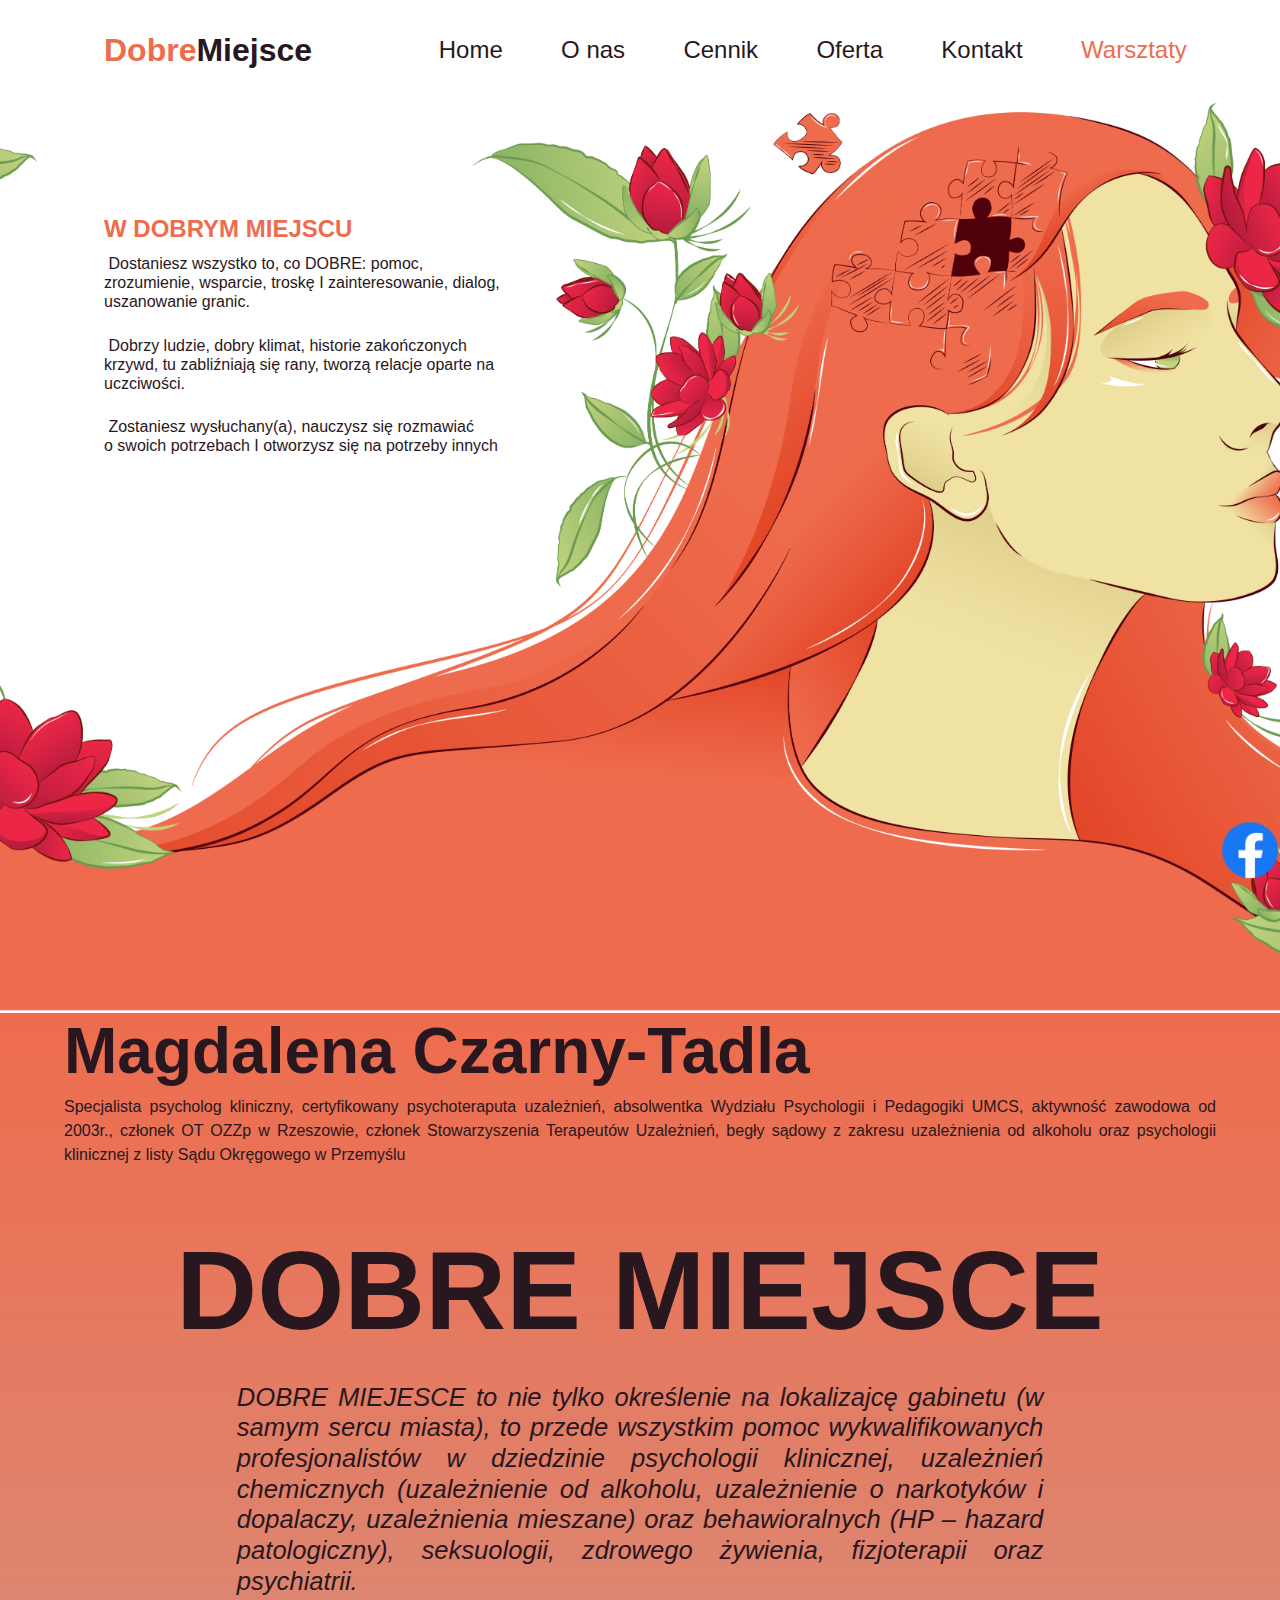
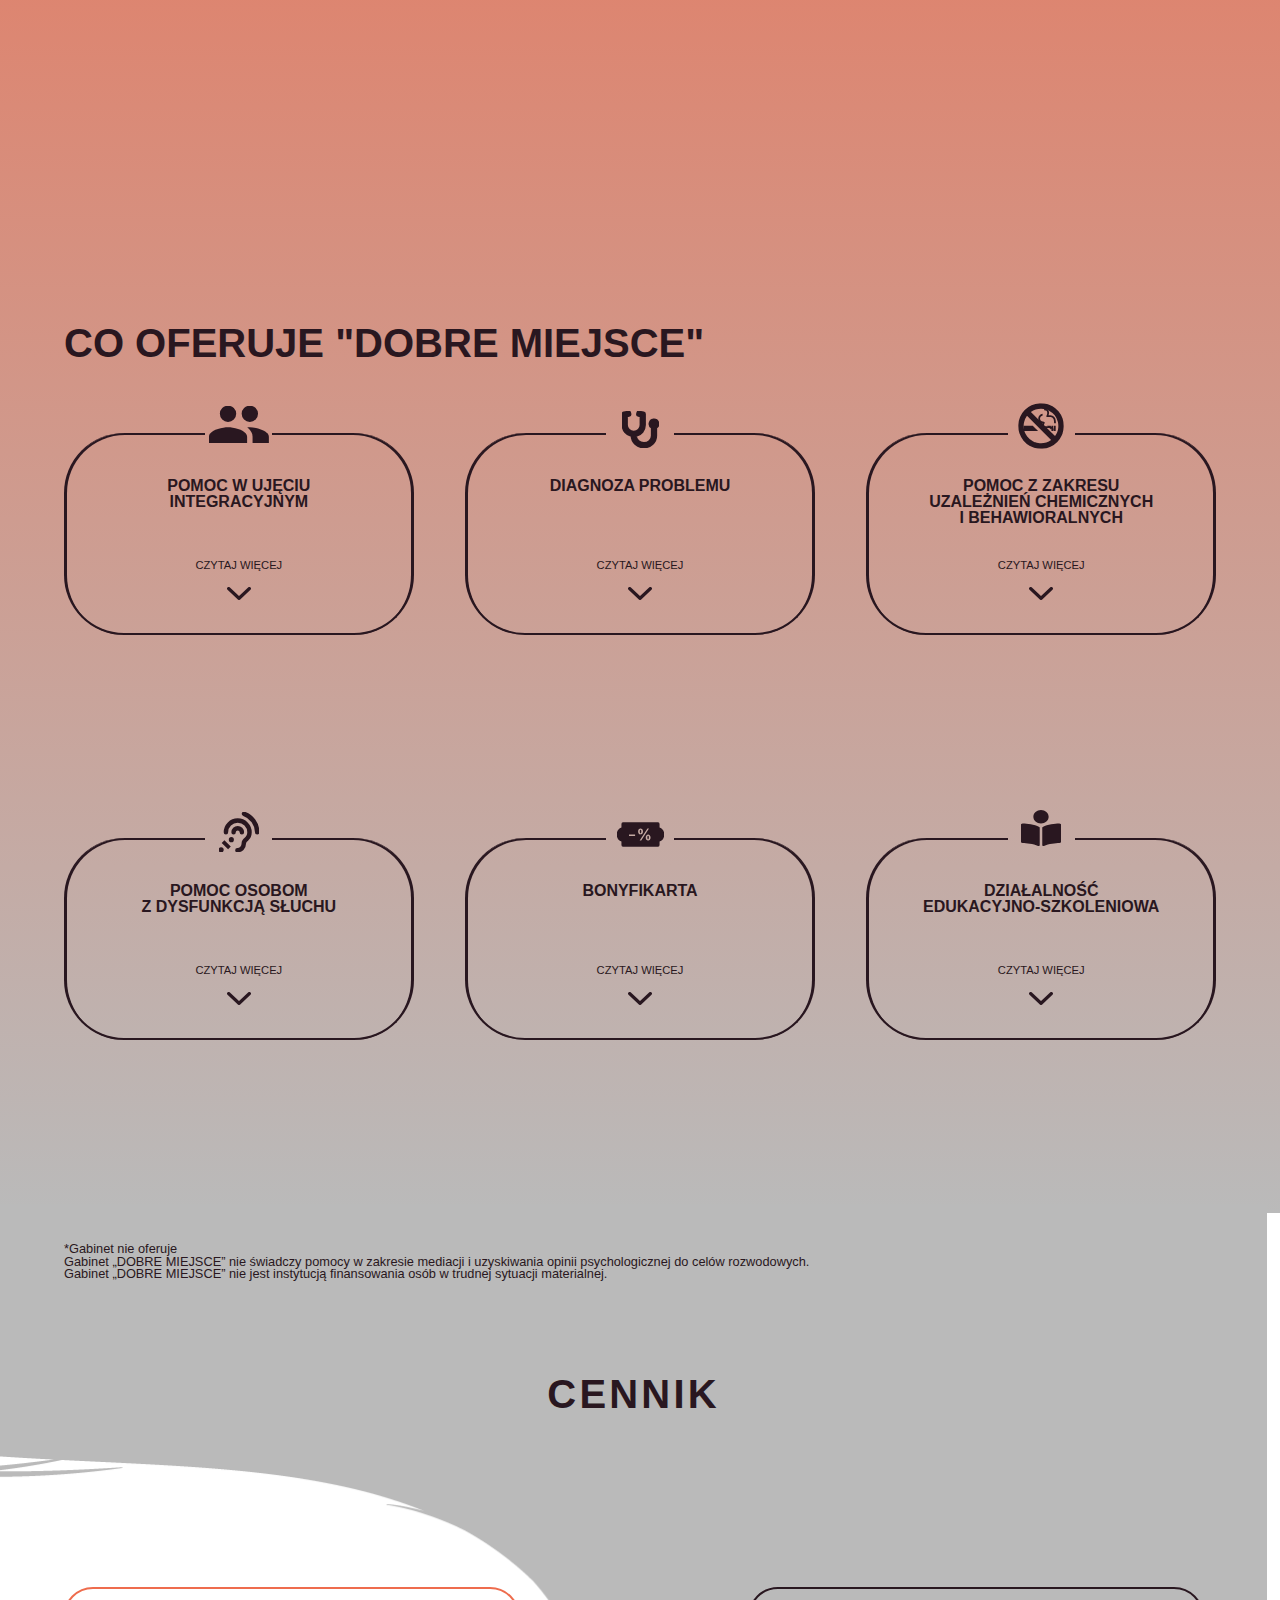
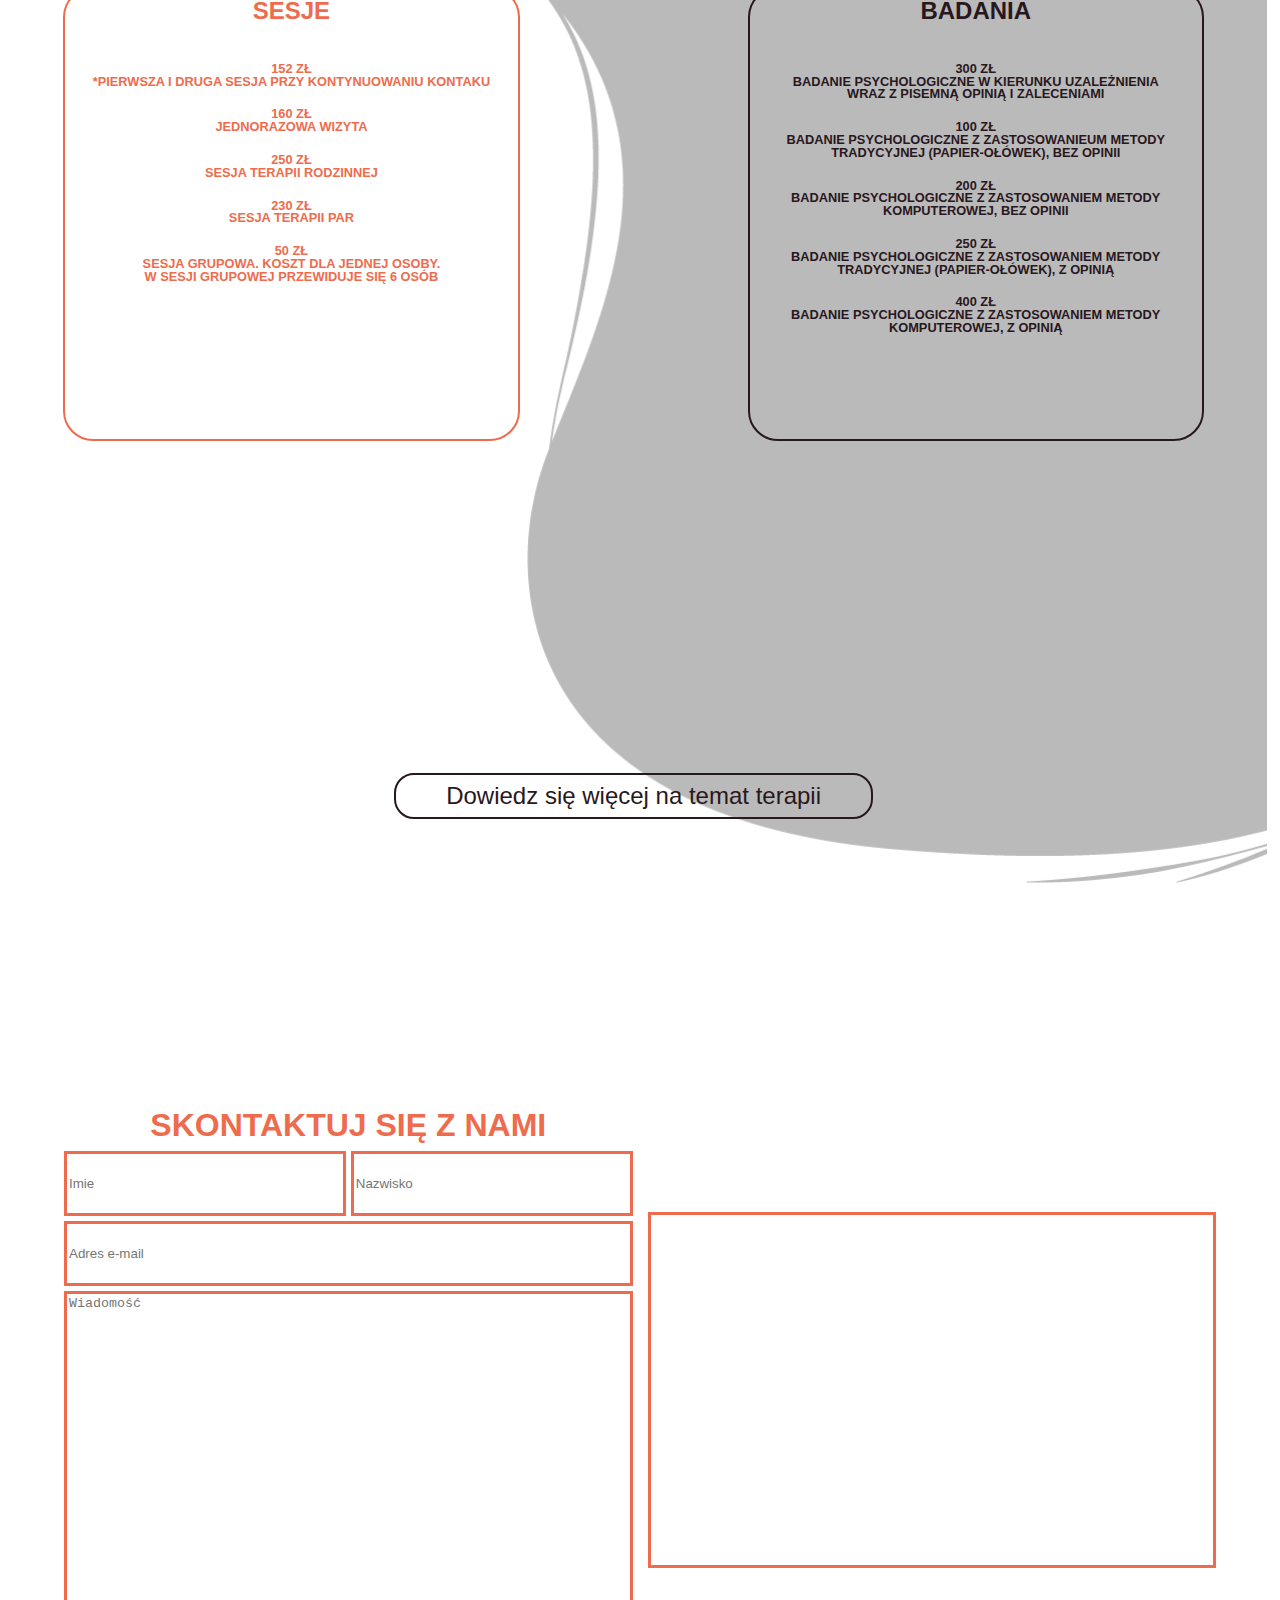
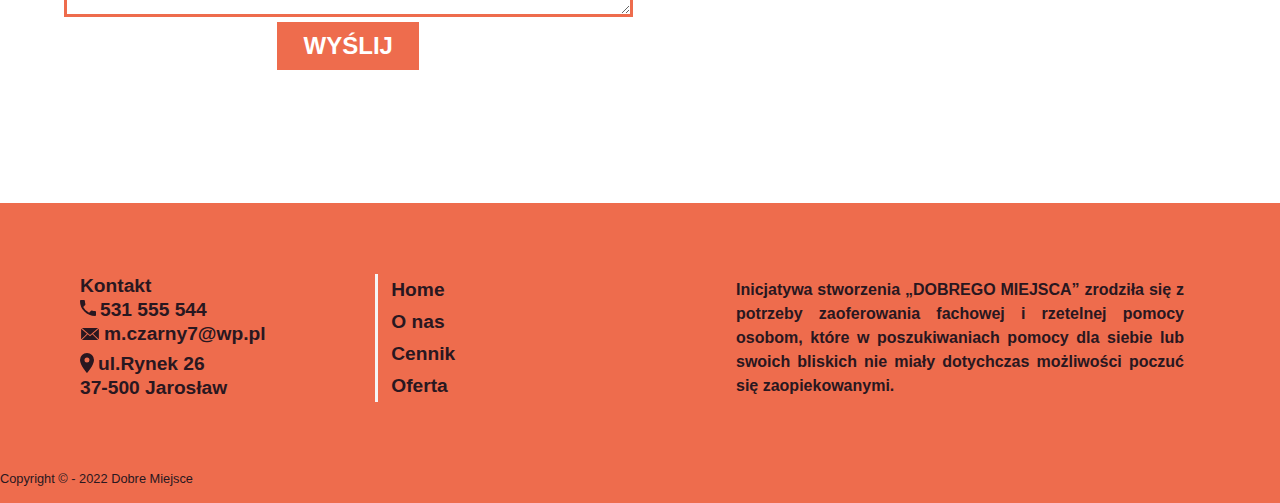
==== commit 0d79c177: "Facebook logo+pop up" ====
--- a/index.html
+++ b/index.html
@@ -25,6 +25,8 @@
             <span class="bar"></span>
         </div>
     </nav>
+    <img class="facebookLogo"src="./icons/f_logo_RGB-Blue_58.png" alt="logo facebook">
+    <iframe class="facebook" src="https://www.facebook.com/plugins/page.php?href=https%3A%2F%2Fwww.facebook.com%2FDobre-Miejsce-105574482237292&tabs=timeline&width=300&height=350&small_header=true&adapt_container_width=true&hide_cover=false&show_facepile=true&appId" width="300" height="350" style="border:none;overflow:hidden" scrolling="no" frameborder="0" allowfullscreen="true" allow="autoplay; clipboard-write; encrypted-media; picture-in-picture; web-share"></iframe>
     <section id="main" class="section">
         <div id="welcomeText">
             <h1>W DOBRYM MIEJSCU</h1>
--- a/styles/app.css
+++ b/styles/app.css
@@ -235,6 +235,28 @@
     height: 90%;
     overflow: hidden;
 }
+.facebook{
+    position: fixed;
+    right: -100%;
+    z-index: 1;
+    bottom: 20px;
+    transition: all 0.3s ease-in-out;
+}
+.facebook.activeFacebook{
+    right: 0;
+}
+.facebookLogo{
+    position: fixed;
+    right: 0;
+    z-index: 1;
+    bottom: 20px;
+    width: 60px;
+    cursor: pointer;
+    transition: 0.3s all ease-in-out;
+}
+.facebookLogo.logoActive{
+    right: 300px;
+}
 .offerPanel{
 width: 30%;
 height: 200px;
